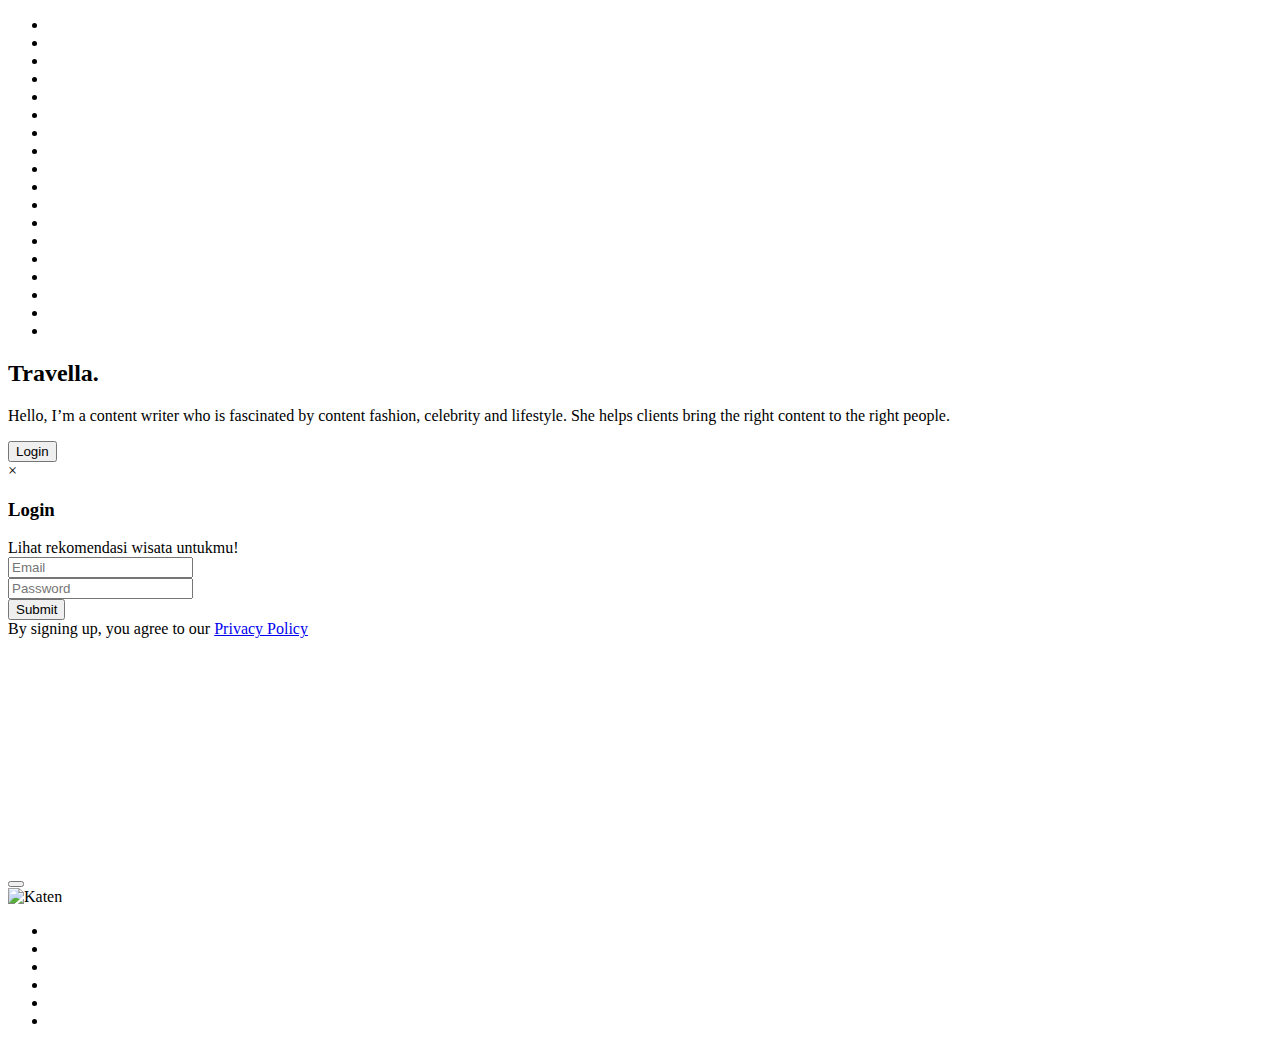
==== flask2/templates/index.html @ 53968529 "proses" ====
<!DOCTYPE html>
<html lang="en-US">
<head>
	<meta http-equiv="Content-Type" content="text/html; charset=UTF-8">
	<title>Katen - Minimal Blog & Magazine HTML Theme</title>
	<meta name="description" content="Katen - Minimal Blog & Magazine HTML Theme">
	<meta name="viewport" content="width=device-width, initial-scale=1, maximum-scale=1">
	<link rel="shortcut icon" type="image/x-icon" href="../static/images/icon.png">

	<!-- STYLES -->
	<link rel="stylesheet" href="../static/css/bootstrap.min.css" type="text/css" media="all">
	<link rel="stylesheet" href="../static/css/all.min.css" type="text/css" media="all">
	<link rel="stylesheet" href="../static/css/slick.css" type="text/css" media="all">
	<link rel="stylesheet" href="../static/css/simple-line-icons.css" type="text/css" media="all">
	<link rel="stylesheet" href="../static/css/style.css" type="text/css" media="all">

	<!--[if lt IE 9]>
      <script src="https://oss.maxcdn.com/html5shiv/3.7.2/html5shiv.min.js"></script>
      <script src="https://oss.maxcdn.com/respond/1.4.2/respond.min.js"></script>
    <![endif]-->

</head>

<body>

<!-- preloader -->
<div id="preloader">
	<div class="book">
		<div class="inner">
			<div class="left"></div>
			<div class="middle"></div>
			<div class="right"></div>
		</div>
		<ul>
			<li></li>
			<li></li>
			<li></li>
			<li></li>
			<li></li>
			<li></li>
			<li></li>
			<li></li>
			<li></li>
			<li></li>
			<li></li>
			<li></li>
			<li></li>
			<li></li>
			<li></li>
			<li></li>
			<li></li>
			<li></li>
		</ul>
	</div>
</div>

<!-- site wrapper -->

<!-- Section Hero -->
<section class="hero data-bg-image d-flex align-items-center" data-bg-image="images/bg.jpg">
    <div class="container-xl">
        <!-- Call to Action -->
        <div class="cta text-center">
            <h2 class="mt-0 mb-4">Travella.</h2>
            <p class="mt-0 mb-4">Hello, I’m a content writer who is fascinated by content fashion, celebrity and lifestyle. She helps clients bring the right content to the right people.</p>
            <button onclick="showLoginForm()" class="btn btn-light mt-2">Login</button>
        </div>
    </div>

    <!-- Form Login dalam Bentuk Pop-up (Sembunyikan dengan CSS) -->
	<div id="loginPopup" class="popup">
		<div class="popup-content">
			<span class="close" onclick="hideLoginForm()">&times;</span>
			<h3 class="widget-title">Login</h3>
			<span class="newsletter-headline text-center mb-3">Lihat rekomendasi wisata untukmu!</span>
			<!-- Form dengan action ke submit.html -->
			<form action="/" method="post">
				<div class="mb-2">
					<input class="form-control w-100 text-center" placeholder="Email" type="email" required>
				</div>
				<div class="mb-2">
					<input class="form-control w-100 text-center" placeholder="Password" type="password" required>
				</div>
				<button class="btn btn-default btn-full" type="submit">Submit</button>
			</form>
			<span class="newsletter-privacy text-center mt-3">By signing up, you agree to our <a href="#">Privacy Policy</a></span>
		</div>
	</div>


    <!-- Animated Mouse Wheel -->
    <span class="mouse">
        <span class="wheel"></span>
    </span>

    <!-- Wave SVG -->
    <svg xmlns="http://www.w3.org/2000/svg" viewBox="0 0 1440 260">
        <path fill="#FFF" fill-opacity="1" d="M0,256L60,245.3C120,235,240,213,360,218.7C480,224,600,256,720,245.3C840,235,960,181,1080,176C1200,171,1320,213,1380,234.7L1440,256L1440,320L1380,320C1320,320,1200,320,1080,320C960,320,840,320,720,320C600,320,480,320,360,320C240,320,120,320,60,320L0,320Z"></path>
    </svg>
</section>

</div><!-- end site wrapper -->



<!-- canvas menu -->
<div class="canvas-menu d-flex align-items-end flex-column">
	<!-- close button -->
	<button type="button" class="btn-close" aria-label="Close"></button>

	<!-- logo -->
	<div class="logo">
		<img src="../static/images/logo.svg" alt="Katen" />
	</div>

	

	<!-- social icons -->
	<ul class="social-icons list-unstyled list-inline mb-0 mt-auto w-100">
		<li class="list-inline-item"><a href="#"><i class="fab fa-facebook-f"></i></a></li>
		<li class="list-inline-item"><a href="#"><i class="fab fa-twitter"></i></a></li>
		<li class="list-inline-item"><a href="#"><i class="fab fa-instagram"></i></a></li>
		<li class="list-inline-item"><a href="#"><i class="fab fa-pinterest"></i></a></li>
		<li class="list-inline-item"><a href="#"><i class="fab fa-medium"></i></a></li>
		<li class="list-inline-item"><a href="#"><i class="fab fa-youtube"></i></a></li>
	</ul>
</div>

<!-- JAVA SCRIPTS -->
<script src="../static/js/jquery.min.js"></script>
<script src="../static/js/popper.min.js"></script>
<script src="../static/js/bootstrap.min.js"></script>
<script src="../static/js/slick.min.js"></script>
<script src="../static/js/jquery.sticky-sidebar.min.js"></script>
<script src="../static/js/custom.js"></script>

<!-- JavaScript untuk Menampilkan/Menyembunyikan Form Login -->
<script>
    function showLoginForm() {
        document.getElementById("loginPopup").style.display = "flex";
    }

    function hideLoginForm() {
        document.getElementById("loginPopup").style.display = "none";
    }
</script>

</body>
</html>
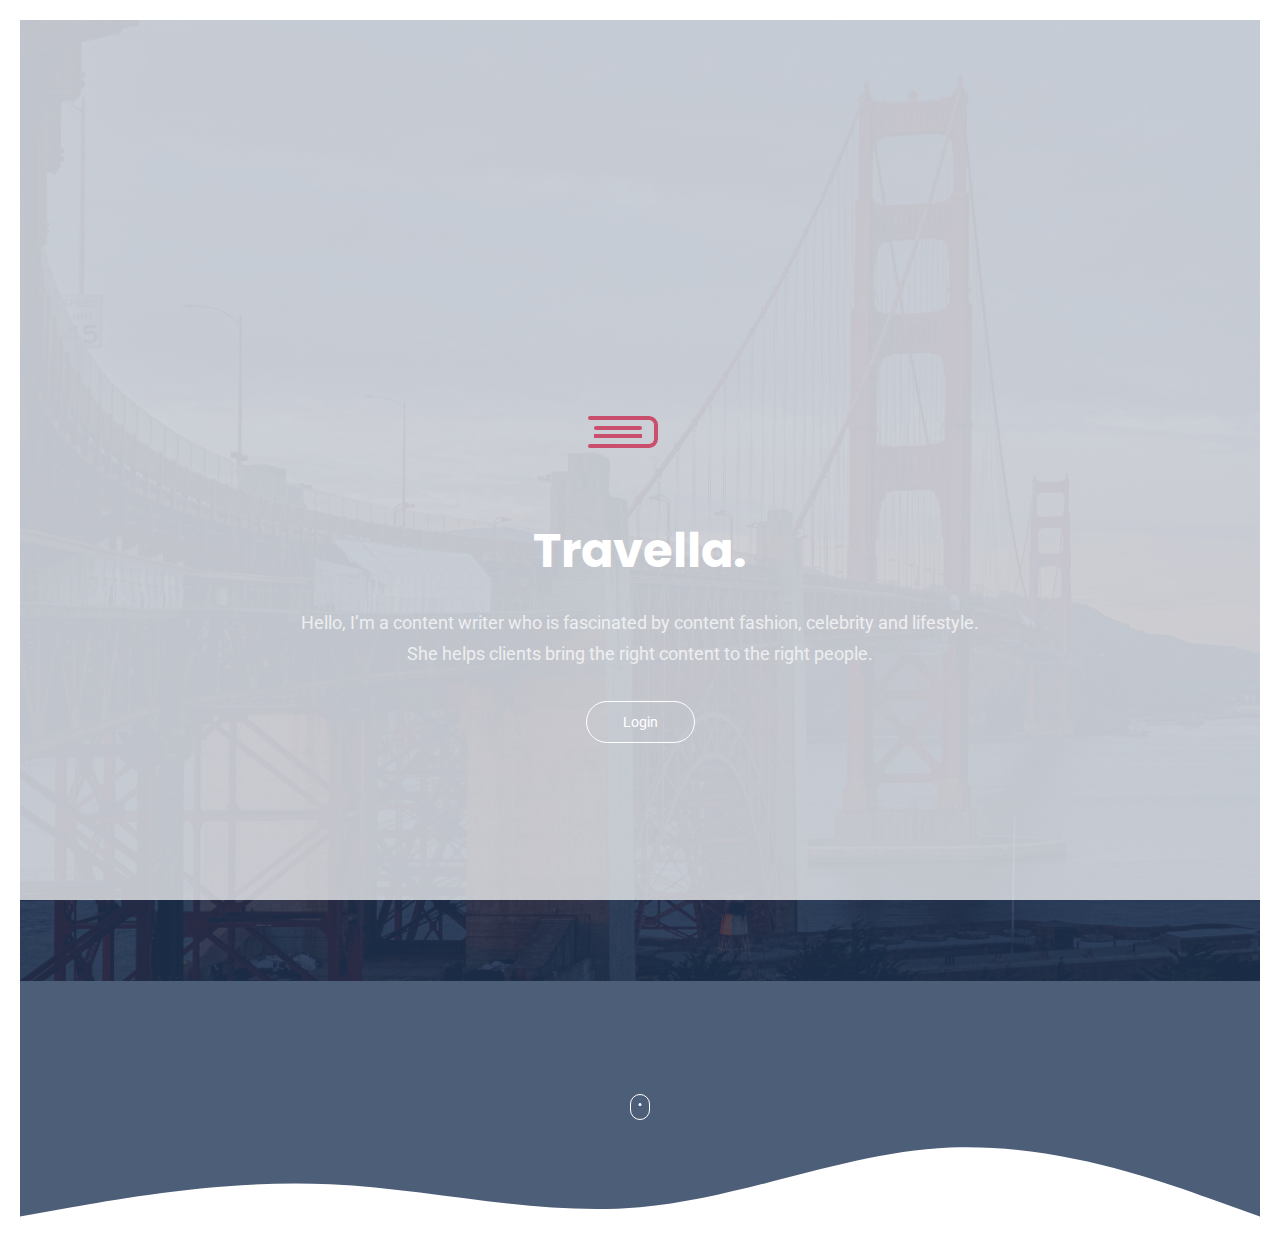
==== commit bf1cab6e: "update flask" ====
--- a/flask2/templates/index.html
+++ b/flask2/templates/index.html
@@ -1,20 +1,20 @@
 <!DOCTYPE html>
 <html lang="en-US">
 <head>
-	<meta http-equiv="Content-Type" content="text/html; charset=UTF-8">
-	<title>Katen - Minimal Blog & Magazine HTML Theme</title>
-	<meta name="description" content="Katen - Minimal Blog & Magazine HTML Theme">
-	<meta name="viewport" content="width=device-width, initial-scale=1, maximum-scale=1">
-	<link rel="shortcut icon" type="image/x-icon" href="../static/images/icon.png">
+    <meta http-equiv="Content-Type" content="text/html; charset=UTF-8">
+    <title>Katen - Minimal Blog & Magazine HTML Theme</title>
+    <meta name="description" content="Katen - Minimal Blog & Magazine HTML Theme">
+    <meta name="viewport" content="width=device-width, initial-scale=1, maximum-scale=1">
+    <link rel="shortcut icon" type="image/x-icon" href="../static/images/icon.png">
 
-	<!-- STYLES -->
-	<link rel="stylesheet" href="../static/css/bootstrap.min.css" type="text/css" media="all">
-	<link rel="stylesheet" href="../static/css/all.min.css" type="text/css" media="all">
-	<link rel="stylesheet" href="../static/css/slick.css" type="text/css" media="all">
-	<link rel="stylesheet" href="../static/css/simple-line-icons.css" type="text/css" media="all">
-	<link rel="stylesheet" href="../static/css/style.css" type="text/css" media="all">
+    <!-- STYLES -->
+    <link rel="stylesheet" href="../static/css/bootstrap.min.css" type="text/css" media="all">
+    <link rel="stylesheet" href="../static/css/all.min.css" type="text/css" media="all">
+    <link rel="stylesheet" href="../static/css/slick.css" type="text/css" media="all">
+    <link rel="stylesheet" href="../static/css/simple-line-icons.css" type="text/css" media="all">
+    <link rel="stylesheet" href="../static/css/style.css" type="text/css" media="all">
 
-	<!--[if lt IE 9]>
+    <!--[if lt IE 9]>
       <script src="https://oss.maxcdn.com/html5shiv/3.7.2/html5shiv.min.js"></script>
       <script src="https://oss.maxcdn.com/respond/1.4.2/respond.min.js"></script>
     <![endif]-->
@@ -25,39 +25,39 @@
 
 <!-- preloader -->
 <div id="preloader">
-	<div class="book">
-		<div class="inner">
-			<div class="left"></div>
-			<div class="middle"></div>
-			<div class="right"></div>
-		</div>
-		<ul>
-			<li></li>
-			<li></li>
-			<li></li>
-			<li></li>
-			<li></li>
-			<li></li>
-			<li></li>
-			<li></li>
-			<li></li>
-			<li></li>
-			<li></li>
-			<li></li>
-			<li></li>
-			<li></li>
-			<li></li>
-			<li></li>
-			<li></li>
-			<li></li>
-		</ul>
-	</div>
+    <div class="book">
+        <div class="inner">
+            <div class="left"></div>
+            <div class="middle"></div>
+            <div class="right"></div>
+        </div>
+        <ul>
+            <li></li>
+            <li></li>
+            <li></li>
+            <li></li>
+            <li></li>
+            <li></li>
+            <li></li>
+            <li></li>
+            <li></li>
+            <li></li>
+            <li></li>
+            <li></li>
+            <li></li>
+            <li></li>
+            <li></li>
+            <li></li>
+            <li></li>
+            <li></li>
+        </ul>
+    </div>
 </div>
 
 <!-- site wrapper -->
 
 <!-- Section Hero -->
-<section class="hero data-bg-image d-flex align-items-center" data-bg-image="images/bg.jpg">
+<section class="hero data-bg-image d-flex align-items-center" data-bg-image="../static/images/bg.jpg">
     <div class="container-xl">
         <!-- Call to Action -->
         <div class="cta text-center">
@@ -68,25 +68,24 @@
     </div>
 
     <!-- Form Login dalam Bentuk Pop-up (Sembunyikan dengan CSS) -->
-	<div id="loginPopup" class="popup">
-		<div class="popup-content">
-			<span class="close" onclick="hideLoginForm()">&times;</span>
-			<h3 class="widget-title">Login</h3>
-			<span class="newsletter-headline text-center mb-3">Lihat rekomendasi wisata untukmu!</span>
-			<!-- Form dengan action ke submit.html -->
-			<form action="/" method="post">
-				<div class="mb-2">
-					<input class="form-control w-100 text-center" placeholder="Email" type="email" required>
-				</div>
-				<div class="mb-2">
-					<input class="form-control w-100 text-center" placeholder="Password" type="password" required>
-				</div>
-				<button class="btn btn-default btn-full" type="submit">Submit</button>
-			</form>
-			<span class="newsletter-privacy text-center mt-3">By signing up, you agree to our <a href="#">Privacy Policy</a></span>
-		</div>
-	</div>
-
+    <div id="loginPopup" class="popup" style="display: none;">
+        <div class="popup-content">
+            <span class="close" onclick="hideLoginForm()">&times;</span>
+            <h3 class="widget-title">Login</h3>
+            <span class="newsletter-headline text-center mb-3">Lihat rekomendasi wisata untukmu!</span>
+            <!-- Form dengan action ke submit.html -->
+            <form action="/" method="post">
+                <div class="mb-2">
+                    <input class="form-control w-100 text-center" name="email" placeholder="Email" type="email" required>
+                </div>
+                <div class="mb-2">
+                    <input class="form-control w-100 text-center" name="password" placeholder="Password" type="password" required>
+                </div>
+                <button class="btn btn-default btn-full" type="submit">Submit</button>
+            </form>
+            <span class="newsletter-privacy text-center mt-3">By signing up, you agree to our <a href="#">Privacy Policy</a></span>
+        </div>
+    </div>
 
     <!-- Animated Mouse Wheel -->
     <span class="mouse">
@@ -101,29 +100,25 @@
 
 </div><!-- end site wrapper -->
 
-
-
 <!-- canvas menu -->
 <div class="canvas-menu d-flex align-items-end flex-column">
-	<!-- close button -->
-	<button type="button" class="btn-close" aria-label="Close"></button>
+    <!-- close button -->
+    <button type="button" class="btn-close" aria-label="Close"></button>
 
-	<!-- logo -->
-	<div class="logo">
-		<img src="../static/images/logo.svg" alt="Katen" />
-	</div>
+    <!-- logo -->
+    <div class="logo">
+        <img src="../static/images/logo.svg" alt="Katen" />
+    </div>
 
-	
-
-	<!-- social icons -->
-	<ul class="social-icons list-unstyled list-inline mb-0 mt-auto w-100">
-		<li class="list-inline-item"><a href="#"><i class="fab fa-facebook-f"></i></a></li>
-		<li class="list-inline-item"><a href="#"><i class="fab fa-twitter"></i></a></li>
-		<li class="list-inline-item"><a href="#"><i class="fab fa-instagram"></i></a></li>
-		<li class="list-inline-item"><a href="#"><i class="fab fa-pinterest"></i></a></li>
-		<li class="list-inline-item"><a href="#"><i class="fab fa-medium"></i></a></li>
-		<li class="list-inline-item"><a href="#"><i class="fab fa-youtube"></i></a></li>
-	</ul>
+    <!-- social icons -->
+    <ul class="social-icons list-unstyled list-inline mb-0 mt-auto w-100">
+        <li class="list-inline-item"><a href="#"><i class="fab fa-facebook-f"></i></a></li>
+        <li class="list-inline-item"><a href="#"><i class="fab fa-twitter"></i></a></li>
+        <li class="list-inline-item"><a href="#"><i class="fab fa-instagram"></i></a></li>
+        <li class="list-inline-item"><a href="#"><i class="fab fa-pinterest"></i></a></li>
+        <li class="list-inline-item"><a href="#"><i class="fab fa-medium"></i></a></li>
+        <li class="list-inline-item"><a href="#"><i class="fab fa-youtube"></i></a></li>
+    </ul>
 </div>
 
 <!-- JAVA SCRIPTS -->
--- a/flask2/static/css/all.min.css
+++ b/flask2/static/css/all.min.css
@@ -0,0 +1,5 @@
+/*!
+ * Font Awesome Free 5.5.0 by @fontawesome - https://fontawesome.com
+ * License - https://fontawesome.com/license/free (Icons: CC BY 4.0, Fonts: SIL OFL 1.1, Code: MIT License)
+ */
+.fa,.fab,.fal,.far,.fas{-moz-osx-font-smoothing:grayscale;-webkit-font-smoothing:antialiased;display:inline-block;font-style:normal;font-variant:normal;text-rendering:auto;line-height:1}.fa-lg{font-size:1.33333em;line-height:.75em;vertical-align:-.0667em}.fa-xs{font-size:.75em}.fa-sm{font-size:.875em}.fa-1x{font-size:1em}.fa-2x{font-size:2em}.fa-3x{font-size:3em}.fa-4x{font-size:4em}.fa-5x{font-size:5em}.fa-6x{font-size:6em}.fa-7x{font-size:7em}.fa-8x{font-size:8em}.fa-9x{font-size:9em}.fa-10x{font-size:10em}.fa-fw{text-align:center;width:1.25em}.fa-ul{list-style-type:none;margin-left:2.5em;padding-left:0}.fa-ul>li{position:relative}.fa-li{left:-2em;position:absolute;text-align:center;width:2em;line-height:inherit}.fa-border{border:.08em solid #eee;border-radius:.1em;padding:.2em .25em .15em}.fa-pull-left{float:left}.fa-pull-right{float:right}.fa.fa-pull-left,.fab.fa-pull-left,.fal.fa-pull-left,.far.fa-pull-left,.fas.fa-pull-left{margin-right:.3em}.fa.fa-pull-right,.fab.fa-pull-right,.fal.fa-pull-right,.far.fa-pull-right,.fas.fa-pull-right{margin-left:.3em}.fa-spin{animation:fa-spin 2s infinite linear}.fa-pulse{animation:fa-spin 1s infinite steps(8)}@keyframes fa-spin{0%{transform:rotate(0deg)}to{transform:rotate(1turn)}}.fa-rotate-90{-ms-filter:"progid:DXImageTransform.Microsoft.BasicImage(rotation=1)";transform:rotate(90deg)}.fa-rotate-180{-ms-filter:"progid:DXImageTransform.Microsoft.BasicImage(rotation=2)";transform:rotate(180deg)}.fa-rotate-270{-ms-filter:"progid:DXImageTransform.Microsoft.BasicImage(rotation=3)";transform:rotate(270deg)}.fa-flip-horizontal{-ms-filter:"progid:DXImageTransform.Microsoft.BasicImage(rotation=0, mirror=1)";transform:scaleX(-1)}.fa-flip-vertical{transform:scaleY(-1)}.fa-flip-horizontal.fa-flip-vertical,.fa-flip-vertical{-ms-filter:"progid:DXImageTransform.Microsoft.BasicImage(rotation=2, mirror=1)"}.fa-flip-horizontal.fa-flip-vertical{transform:scale(-1)}:root .fa-flip-horizontal,:root .fa-flip-vertical,:root .fa-rotate-90,:root .fa-rotate-180,:root .fa-rotate-270{-webkit-filter:none;filter:none}.fa-stack{display:inline-block;height:2em;line-height:2em;position:relative;vertical-align:middle;width:2.5em}.fa-stack-1x,.fa-stack-2x{left:0;position:absolute;text-align:center;width:100%}.fa-stack-1x{line-height:inherit}.fa-stack-2x{font-size:2em}.fa-inverse{color:#fff}.fa-500px:before{content:"\f26e"}.fa-accessible-icon:before{content:"\f368"}.fa-accusoft:before{content:"\f369"}.fa-acquisitions-incorporated:before{content:"\f6af"}.fa-ad:before{content:"\f641"}.fa-address-book:before{content:"\f2b9"}.fa-address-card:before{content:"\f2bb"}.fa-adjust:before{content:"\f042"}.fa-adn:before{content:"\f170"}.fa-adversal:before{content:"\f36a"}.fa-affiliatetheme:before{content:"\f36b"}.fa-air-freshener:before{content:"\f5d0"}.fa-algolia:before{content:"\f36c"}.fa-align-center:before{content:"\f037"}.fa-align-justify:before{content:"\f039"}.fa-align-left:before{content:"\f036"}.fa-align-right:before{content:"\f038"}.fa-alipay:before{content:"\f642"}.fa-allergies:before{content:"\f461"}.fa-amazon:before{content:"\f270"}.fa-amazon-pay:before{content:"\f42c"}.fa-ambulance:before{content:"\f0f9"}.fa-american-sign-language-interpreting:before{content:"\f2a3"}.fa-amilia:before{content:"\f36d"}.fa-anchor:before{content:"\f13d"}.fa-android:before{content:"\f17b"}.fa-angellist:before{content:"\f209"}.fa-angle-double-down:before{content:"\f103"}.fa-angle-double-left:before{content:"\f100"}.fa-angle-double-right:before{content:"\f101"}.fa-angle-double-up:before{content:"\f102"}.fa-angle-down:before{content:"\f107"}.fa-angle-left:before{content:"\f104"}.fa-angle-right:before{content:"\f105"}.fa-angle-up:before{content:"\f106"}.fa-angry:before{content:"\f556"}.fa-angrycreative:before{content:"\f36e"}.fa-angular:before{content:"\f420"}.fa-ankh:before{content:"\f644"}.fa-app-store:before{content:"\f36f"}.fa-app-store-ios:before{content:"\f370"}.fa-apper:before{content:"\f371"}.fa-apple:before{content:"\f179"}.fa-apple-alt:before{content:"\f5d1"}.fa-apple-pay:before{content:"\f415"}.fa-archive:before{content:"\f187"}.fa-archway:before{content:"\f557"}.fa-arrow-alt-circle-down:before{content:"\f358"}.fa-arrow-alt-circle-left:before{content:"\f359"}.fa-arrow-alt-circle-right:before{content:"\f35a"}.fa-arrow-alt-circle-up:before{content:"\f35b"}.fa-arrow-circle-down:before{content:"\f0ab"}.fa-arrow-circle-left:before{content:"\f0a8"}.fa-arrow-circle-right:before{content:"\f0a9"}.fa-arrow-circle-up:before{content:"\f0aa"}.fa-arrow-down:before{content:"\f063"}.fa-arrow-left:before{content:"\f060"}.fa-arrow-right:before{content:"\f061"}.fa-arrow-up:before{content:"\f062"}.fa-arrows-alt:before{content:"\f0b2"}.fa-arrows-alt-h:before{content:"\f337"}.fa-arrows-alt-v:before{content:"\f338"}.fa-assistive-listening-systems:before{content:"\f2a2"}.fa-asterisk:before{content:"\f069"}.fa-asymmetrik:before{content:"\f372"}.fa-at:before{content:"\f1fa"}.fa-atlas:before{content:"\f558"}.fa-atom:before{content:"\f5d2"}.fa-audible:before{content:"\f373"}.fa-audio-description:before{content:"\f29e"}.fa-autoprefixer:before{content:"\f41c"}.fa-avianex:before{content:"\f374"}.fa-aviato:before{content:"\f421"}.fa-award:before{content:"\f559"}.fa-aws:before{content:"\f375"}.fa-backspace:before{content:"\f55a"}.fa-backward:before{content:"\f04a"}.fa-balance-scale:before{content:"\f24e"}.fa-ban:before{content:"\f05e"}.fa-band-aid:before{content:"\f462"}.fa-bandcamp:before{content:"\f2d5"}.fa-barcode:before{content:"\f02a"}.fa-bars:before{content:"\f0c9"}.fa-baseball-ball:before{content:"\f433"}.fa-basketball-ball:before{content:"\f434"}.fa-bath:before{content:"\f2cd"}.fa-battery-empty:before{content:"\f244"}.fa-battery-full:before{content:"\f240"}.fa-battery-half:before{content:"\f242"}.fa-battery-quarter:before{content:"\f243"}.fa-battery-three-quarters:before{content:"\f241"}.fa-bed:before{content:"\f236"}.fa-beer:before{content:"\f0fc"}.fa-behance:before{content:"\f1b4"}.fa-behance-square:before{content:"\f1b5"}.fa-bell:before{content:"\f0f3"}.fa-bell-slash:before{content:"\f1f6"}.fa-bezier-curve:before{content:"\f55b"}.fa-bible:before{content:"\f647"}.fa-bicycle:before{content:"\f206"}.fa-bimobject:before{content:"\f378"}.fa-binoculars:before{content:"\f1e5"}.fa-birthday-cake:before{content:"\f1fd"}.fa-bitbucket:before{content:"\f171"}.fa-bitcoin:before{content:"\f379"}.fa-bity:before{content:"\f37a"}.fa-black-tie:before{content:"\f27e"}.fa-blackberry:before{content:"\f37b"}.fa-blender:before{content:"\f517"}.fa-blender-phone:before{content:"\f6b6"}.fa-blind:before{content:"\f29d"}.fa-blogger:before{content:"\f37c"}.fa-blogger-b:before{content:"\f37d"}.fa-bluetooth:before{content:"\f293"}.fa-bluetooth-b:before{content:"\f294"}.fa-bold:before{content:"\f032"}.fa-bolt:before{content:"\f0e7"}.fa-bomb:before{content:"\f1e2"}.fa-bone:before{content:"\f5d7"}.fa-bong:before{content:"\f55c"}.fa-book:before{content:"\f02d"}.fa-book-dead:before{content:"\f6b7"}.fa-book-open:before{content:"\f518"}.fa-book-reader:before{content:"\f5da"}.fa-bookmark:before{content:"\f02e"}.fa-bowling-ball:before{content:"\f436"}.fa-box:before{content:"\f466"}.fa-box-open:before{content:"\f49e"}.fa-boxes:before{content:"\f468"}.fa-braille:before{content:"\f2a1"}.fa-brain:before{content:"\f5dc"}.fa-briefcase:before{content:"\f0b1"}.fa-briefcase-medical:before{content:"\f469"}.fa-broadcast-tower:before{content:"\f519"}.fa-broom:before{content:"\f51a"}.fa-brush:before{content:"\f55d"}.fa-btc:before{content:"\f15a"}.fa-bug:before{content:"\f188"}.fa-building:before{content:"\f1ad"}.fa-bullhorn:before{content:"\f0a1"}.fa-bullseye:before{content:"\f140"}.fa-burn:before{content:"\f46a"}.fa-buromobelexperte:before{content:"\f37f"}.fa-bus:before{content:"\f207"}.fa-bus-alt:before{content:"\f55e"}.fa-business-time:before{content:"\f64a"}.fa-buysellads:before{content:"\f20d"}.fa-calculator:before{content:"\f1ec"}.fa-calendar:before{content:"\f133"}.fa-calendar-alt:before{content:"\f073"}.fa-calendar-check:before{content:"\f274"}.fa-calendar-minus:before{content:"\f272"}.fa-calendar-plus:before{content:"\f271"}.fa-calendar-times:before{content:"\f273"}.fa-camera:before{content:"\f030"}.fa-camera-retro:before{content:"\f083"}.fa-campground:before{content:"\f6bb"}.fa-cannabis:before{content:"\f55f"}.fa-capsules:before{content:"\f46b"}.fa-car:before{content:"\f1b9"}.fa-car-alt:before{content:"\f5de"}.fa-car-battery:before{content:"\f5df"}.fa-car-crash:before{content:"\f5e1"}.fa-car-side:before{content:"\f5e4"}.fa-caret-down:before{content:"\f0d7"}.fa-caret-left:before{content:"\f0d9"}.fa-caret-right:before{content:"\f0da"}.fa-caret-square-down:before{content:"\f150"}.fa-caret-square-left:before{content:"\f191"}.fa-caret-square-right:before{content:"\f152"}.fa-caret-square-up:before{content:"\f151"}.fa-caret-up:before{content:"\f0d8"}.fa-cart-arrow-down:before{content:"\f218"}.fa-cart-plus:before{content:"\f217"}.fa-cat:before{content:"\f6be"}.fa-cc-amazon-pay:before{content:"\f42d"}.fa-cc-amex:before{content:"\f1f3"}.fa-cc-apple-pay:before{content:"\f416"}.fa-cc-diners-club:before{content:"\f24c"}.fa-cc-discover:before{content:"\f1f2"}.fa-cc-jcb:before{content:"\f24b"}.fa-cc-mastercard:before{content:"\f1f1"}.fa-cc-paypal:before{content:"\f1f4"}.fa-cc-stripe:before{content:"\f1f5"}.fa-cc-visa:before{content:"\f1f0"}.fa-centercode:before{content:"\f380"}.fa-certificate:before{content:"\f0a3"}.fa-chair:before{content:"\f6c0"}.fa-chalkboard:before{content:"\f51b"}.fa-chalkboard-teacher:before{content:"\f51c"}.fa-charging-station:before{content:"\f5e7"}.fa-chart-area:before{content:"\f1fe"}.fa-chart-bar:before{content:"\f080"}.fa-chart-line:before{content:"\f201"}.fa-chart-pie:before{content:"\f200"}.fa-check:before{content:"\f00c"}.fa-check-circle:before{content:"\f058"}.fa-check-double:before{content:"\f560"}.fa-check-square:before{content:"\f14a"}.fa-chess:before{content:"\f439"}.fa-chess-bishop:before{content:"\f43a"}.fa-chess-board:before{content:"\f43c"}.fa-chess-king:before{content:"\f43f"}.fa-chess-knight:before{content:"\f441"}.fa-chess-pawn:before{content:"\f443"}.fa-chess-queen:before{content:"\f445"}.fa-chess-rook:before{content:"\f447"}.fa-chevron-circle-down:before{content:"\f13a"}.fa-chevron-circle-left:before{content:"\f137"}.fa-chevron-circle-right:before{content:"\f138"}.fa-chevron-circle-up:before{content:"\f139"}.fa-chevron-down:before{content:"\f078"}.fa-chevron-left:before{content:"\f053"}.fa-chevron-right:before{content:"\f054"}.fa-chevron-up:before{content:"\f077"}.fa-child:before{content:"\f1ae"}.fa-chrome:before{content:"\f268"}.fa-church:before{content:"\f51d"}.fa-circle:before{content:"\f111"}.fa-circle-notch:before{content:"\f1ce"}.fa-city:before{content:"\f64f"}.fa-clipboard:before{content:"\f328"}.fa-clipboard-check:before{content:"\f46c"}.fa-clipboard-list:before{content:"\f46d"}.fa-clock:before{content:"\f017"}.fa-clone:before{content:"\f24d"}.fa-closed-captioning:before{content:"\f20a"}.fa-cloud:before{content:"\f0c2"}.fa-cloud-download-alt:before{content:"\f381"}.fa-cloud-meatball:before{content:"\f73b"}.fa-cloud-moon:before{content:"\f6c3"}.fa-cloud-moon-rain:before{content:"\f73c"}.fa-cloud-rain:before{content:"\f73d"}.fa-cloud-showers-heavy:before{content:"\f740"}.fa-cloud-sun:before{content:"\f6c4"}.fa-cloud-sun-rain:before{content:"\f743"}.fa-cloud-upload-alt:before{content:"\f382"}.fa-cloudscale:before{content:"\f383"}.fa-cloudsmith:before{content:"\f384"}.fa-cloudversify:before{content:"\f385"}.fa-cocktail:before{content:"\f561"}.fa-code:before{content:"\f121"}.fa-code-branch:before{content:"\f126"}.fa-codepen:before{content:"\f1cb"}.fa-codiepie:before{content:"\f284"}.fa-coffee:before{content:"\f0f4"}.fa-cog:before{content:"\f013"}.fa-cogs:before{content:"\f085"}.fa-coins:before{content:"\f51e"}.fa-columns:before{content:"\f0db"}.fa-comment:before{content:"\f075"}.fa-comment-alt:before{content:"\f27a"}.fa-comment-dollar:before{content:"\f651"}.fa-comment-dots:before{content:"\f4ad"}.fa-comment-slash:before{content:"\f4b3"}.fa-comments:before{content:"\f086"}.fa-comments-dollar:before{content:"\f653"}.fa-compact-disc:before{content:"\f51f"}.fa-compass:before{content:"\f14e"}.fa-compress:before{content:"\f066"}.fa-concierge-bell:before{content:"\f562"}.fa-connectdevelop:before{content:"\f20e"}.fa-contao:before{content:"\f26d"}.fa-cookie:before{content:"\f563"}.fa-cookie-bite:before{content:"\f564"}.fa-copy:before{content:"\f0c5"}.fa-copyright:before{content:"\f1f9"}.fa-couch:before{content:"\f4b8"}.fa-cpanel:before{content:"\f388"}.fa-creative-commons:before{content:"\f25e"}.fa-creative-commons-by:before{content:"\f4e7"}.fa-creative-commons-nc:before{content:"\f4e8"}.fa-creative-commons-nc-eu:before{content:"\f4e9"}.fa-creative-commons-nc-jp:before{content:"\f4ea"}.fa-creative-commons-nd:before{content:"\f4eb"}.fa-creative-commons-pd:before{content:"\f4ec"}.fa-creative-commons-pd-alt:before{content:"\f4ed"}.fa-creative-commons-remix:before{content:"\f4ee"}.fa-creative-commons-sa:before{content:"\f4ef"}.fa-creative-commons-sampling:before{content:"\f4f0"}.fa-creative-commons-sampling-plus:before{content:"\f4f1"}.fa-creative-commons-share:before{content:"\f4f2"}.fa-creative-commons-zero:before{content:"\f4f3"}.fa-credit-card:before{content:"\f09d"}.fa-critical-role:before{content:"\f6c9"}.fa-crop:before{content:"\f125"}.fa-crop-alt:before{content:"\f565"}.fa-cross:before{content:"\f654"}.fa-crosshairs:before{content:"\f05b"}.fa-crow:before{content:"\f520"}.fa-crown:before{content:"\f521"}.fa-css3:before{content:"\f13c"}.fa-css3-alt:before{content:"\f38b"}.fa-cube:before{content:"\f1b2"}.fa-cubes:before{content:"\f1b3"}.fa-cut:before{content:"\f0c4"}.fa-cuttlefish:before{content:"\f38c"}.fa-d-and-d:before{content:"\f38d"}.fa-d-and-d-beyond:before{content:"\f6ca"}.fa-dashcube:before{content:"\f210"}.fa-database:before{content:"\f1c0"}.fa-deaf:before{content:"\f2a4"}.fa-delicious:before{content:"\f1a5"}.fa-democrat:before{content:"\f747"}.fa-deploydog:before{content:"\f38e"}.fa-deskpro:before{content:"\f38f"}.fa-desktop:before{content:"\f108"}.fa-dev:before{content:"\f6cc"}.fa-deviantart:before{content:"\f1bd"}.fa-dharmachakra:before{content:"\f655"}.fa-diagnoses:before{content:"\f470"}.fa-dice:before{content:"\f522"}.fa-dice-d20:before{content:"\f6cf"}.fa-dice-d6:before{content:"\f6d1"}.fa-dice-five:before{content:"\f523"}.fa-dice-four:before{content:"\f524"}.fa-dice-one:before{content:"\f525"}.fa-dice-six:before{content:"\f526"}.fa-dice-three:before{content:"\f527"}.fa-dice-two:before{content:"\f528"}.fa-digg:before{content:"\f1a6"}.fa-digital-ocean:before{content:"\f391"}.fa-digital-tachograph:before{content:"\f566"}.fa-directions:before{content:"\f5eb"}.fa-discord:before{content:"\f392"}.fa-discourse:before{content:"\f393"}.fa-divide:before{content:"\f529"}.fa-dizzy:before{content:"\f567"}.fa-dna:before{content:"\f471"}.fa-dochub:before{content:"\f394"}.fa-docker:before{content:"\f395"}.fa-dog:before{content:"\f6d3"}.fa-dollar-sign:before{content:"\f155"}.fa-dolly:before{content:"\f472"}.fa-dolly-flatbed:before{content:"\f474"}.fa-donate:before{content:"\f4b9"}.fa-door-closed:before{content:"\f52a"}.fa-door-open:before{content:"\f52b"}.fa-dot-circle:before{content:"\f192"}.fa-dove:before{content:"\f4ba"}.fa-download:before{content:"\f019"}.fa-draft2digital:before{content:"\f396"}.fa-drafting-compass:before{content:"\f568"}.fa-dragon:before{content:"\f6d5"}.fa-draw-polygon:before{content:"\f5ee"}.fa-dribbble:before{content:"\f17d"}.fa-dribbble-square:before{content:"\f397"}.fa-dropbox:before{content:"\f16b"}.fa-drum:before{content:"\f569"}.fa-drum-steelpan:before{content:"\f56a"}.fa-drumstick-bite:before{content:"\f6d7"}.fa-drupal:before{content:"\f1a9"}.fa-dumbbell:before{content:"\f44b"}.fa-dungeon:before{content:"\f6d9"}.fa-dyalog:before{content:"\f399"}.fa-earlybirds:before{content:"\f39a"}.fa-ebay:before{content:"\f4f4"}.fa-edge:before{content:"\f282"}.fa-edit:before{content:"\f044"}.fa-eject:before{content:"\f052"}.fa-elementor:before{content:"\f430"}.fa-ellipsis-h:before{content:"\f141"}.fa-ellipsis-v:before{content:"\f142"}.fa-ello:before{content:"\f5f1"}.fa-ember:before{content:"\f423"}.fa-empire:before{content:"\f1d1"}.fa-envelope:before{content:"\f0e0"}.fa-envelope-open:before{content:"\f2b6"}.fa-envelope-open-text:before{content:"\f658"}.fa-envelope-square:before{content:"\f199"}.fa-envira:before{content:"\f299"}.fa-equals:before{content:"\f52c"}.fa-eraser:before{content:"\f12d"}.fa-erlang:before{content:"\f39d"}.fa-ethereum:before{content:"\f42e"}.fa-etsy:before{content:"\f2d7"}.fa-euro-sign:before{content:"\f153"}.fa-exchange-alt:before{content:"\f362"}.fa-exclamation:before{content:"\f12a"}.fa-exclamation-circle:before{content:"\f06a"}.fa-exclamation-triangle:before{content:"\f071"}.fa-expand:before{content:"\f065"}.fa-expand-arrows-alt:before{content:"\f31e"}.fa-expeditedssl:before{content:"\f23e"}.fa-external-link-alt:before{content:"\f35d"}.fa-external-link-square-alt:before{content:"\f360"}.fa-eye:before{content:"\f06e"}.fa-eye-dropper:before{content:"\f1fb"}.fa-eye-slash:before{content:"\f070"}.fa-facebook:before{content:"\f09a"}.fa-facebook-f:before{content:"\f39e"}.fa-facebook-messenger:before{content:"\f39f"}.fa-facebook-square:before{content:"\f082"}.fa-fantasy-flight-games:before{content:"\f6dc"}.fa-fast-backward:before{content:"\f049"}.fa-fast-forward:before{content:"\f050"}.fa-fax:before{content:"\f1ac"}.fa-feather:before{content:"\f52d"}.fa-feather-alt:before{content:"\f56b"}.fa-female:before{content:"\f182"}.fa-fighter-jet:before{content:"\f0fb"}.fa-file:before{content:"\f15b"}.fa-file-alt:before{content:"\f15c"}.fa-file-archive:before{content:"\f1c6"}.fa-file-audio:before{content:"\f1c7"}.fa-file-code:before{content:"\f1c9"}.fa-file-contract:before{content:"\f56c"}.fa-file-csv:before{content:"\f6dd"}.fa-file-download:before{content:"\f56d"}.fa-file-excel:before{content:"\f1c3"}.fa-file-export:before{content:"\f56e"}.fa-file-image:before{content:"\f1c5"}.fa-file-import:before{content:"\f56f"}.fa-file-invoice:before{content:"\f570"}.fa-file-invoice-dollar:before{content:"\f571"}.fa-file-medical:before{content:"\f477"}.fa-file-medical-alt:before{content:"\f478"}.fa-file-pdf:before{content:"\f1c1"}.fa-file-powerpoint:before{content:"\f1c4"}.fa-file-prescription:before{content:"\f572"}.fa-file-signature:before{content:"\f573"}.fa-file-upload:before{content:"\f574"}.fa-file-video:before{content:"\f1c8"}.fa-file-word:before{content:"\f1c2"}.fa-fill:before{content:"\f575"}.fa-fill-drip:before{content:"\f576"}.fa-film:before{content:"\f008"}.fa-filter:before{content:"\f0b0"}.fa-fingerprint:before{content:"\f577"}.fa-fire:before{content:"\f06d"}.fa-fire-extinguisher:before{content:"\f134"}.fa-firefox:before{content:"\f269"}.fa-first-aid:before{content:"\f479"}.fa-first-order:before{content:"\f2b0"}.fa-first-order-alt:before{content:"\f50a"}.fa-firstdraft:before{content:"\f3a1"}.fa-fish:before{content:"\f578"}.fa-fist-raised:before{content:"\f6de"}.fa-flag:before{content:"\f024"}.fa-flag-checkered:before{content:"\f11e"}.fa-flag-usa:before{content:"\f74d"}.fa-flask:before{content:"\f0c3"}.fa-flickr:before{content:"\f16e"}.fa-flipboard:before{content:"\f44d"}.fa-flushed:before{content:"\f579"}.fa-fly:before{content:"\f417"}.fa-folder:before{content:"\f07b"}.fa-folder-minus:before{content:"\f65d"}.fa-folder-open:before{content:"\f07c"}.fa-folder-plus:before{content:"\f65e"}.fa-font:before{content:"\f031"}.fa-font-awesome:before{content:"\f2b4"}.fa-font-awesome-alt:before{content:"\f35c"}.fa-font-awesome-flag:before{content:"\f425"}.fa-font-awesome-logo-full:before{content:"\f4e6"}.fa-fonticons:before{content:"\f280"}.fa-fonticons-fi:before{content:"\f3a2"}.fa-football-ball:before{content:"\f44e"}.fa-fort-awesome:before{content:"\f286"}.fa-fort-awesome-alt:before{content:"\f3a3"}.fa-forumbee:before{content:"\f211"}.fa-forward:before{content:"\f04e"}.fa-foursquare:before{content:"\f180"}.fa-free-code-camp:before{content:"\f2c5"}.fa-freebsd:before{content:"\f3a4"}.fa-frog:before{content:"\f52e"}.fa-frown:before{content:"\f119"}.fa-frown-open:before{content:"\f57a"}.fa-fulcrum:before{content:"\f50b"}.fa-funnel-dollar:before{content:"\f662"}.fa-futbol:before{content:"\f1e3"}.fa-galactic-republic:before{content:"\f50c"}.fa-galactic-senate:before{content:"\f50d"}.fa-gamepad:before{content:"\f11b"}.fa-gas-pump:before{content:"\f52f"}.fa-gavel:before{content:"\f0e3"}.fa-gem:before{content:"\f3a5"}.fa-genderless:before{content:"\f22d"}.fa-get-pocket:before{content:"\f265"}.fa-gg:before{content:"\f260"}.fa-gg-circle:before{content:"\f261"}.fa-ghost:before{content:"\f6e2"}.fa-gift:before{content:"\f06b"}.fa-git:before{content:"\f1d3"}.fa-git-square:before{content:"\f1d2"}.fa-github:before{content:"\f09b"}.fa-github-alt:before{content:"\f113"}.fa-github-square:before{content:"\f092"}.fa-gitkraken:before{content:"\f3a6"}.fa-gitlab:before{content:"\f296"}.fa-gitter:before{content:"\f426"}.fa-glass-martini:before{content:"\f000"}.fa-glass-martini-alt:before{content:"\f57b"}.fa-glasses:before{content:"\f530"}.fa-glide:before{content:"\f2a5"}.fa-glide-g:before{content:"\f2a6"}.fa-globe:before{content:"\f0ac"}.fa-globe-africa:before{content:"\f57c"}.fa-globe-americas:before{content:"\f57d"}.fa-globe-asia:before{content:"\f57e"}.fa-gofore:before{content:"\f3a7"}.fa-golf-ball:before{content:"\f450"}.fa-goodreads:before{content:"\f3a8"}.fa-goodreads-g:before{content:"\f3a9"}.fa-google:before{content:"\f1a0"}.fa-google-drive:before{content:"\f3aa"}.fa-google-play:before{content:"\f3ab"}.fa-google-plus:before{content:"\f2b3"}.fa-google-plus-g:before{content:"\f0d5"}.fa-google-plus-square:before{content:"\f0d4"}.fa-google-wallet:before{content:"\f1ee"}.fa-gopuram:before{content:"\f664"}.fa-graduation-cap:before{content:"\f19d"}.fa-gratipay:before{content:"\f184"}.fa-grav:before{content:"\f2d6"}.fa-greater-than:before{content:"\f531"}.fa-greater-than-equal:before{content:"\f532"}.fa-grimace:before{content:"\f57f"}.fa-grin:before{content:"\f580"}.fa-grin-alt:before{content:"\f581"}.fa-grin-beam:before{content:"\f582"}.fa-grin-beam-sweat:before{content:"\f583"}.fa-grin-hearts:before{content:"\f584"}.fa-grin-squint:before{content:"\f585"}.fa-grin-squint-tears:before{content:"\f586"}.fa-grin-stars:before{content:"\f587"}.fa-grin-tears:before{content:"\f588"}.fa-grin-tongue:before{content:"\f589"}.fa-grin-tongue-squint:before{content:"\f58a"}.fa-grin-tongue-wink:before{content:"\f58b"}.fa-grin-wink:before{content:"\f58c"}.fa-grip-horizontal:before{content:"\f58d"}.fa-grip-vertical:before{content:"\f58e"}.fa-gripfire:before{content:"\f3ac"}.fa-grunt:before{content:"\f3ad"}.fa-gulp:before{content:"\f3ae"}.fa-h-square:before{content:"\f0fd"}.fa-hacker-news:before{content:"\f1d4"}.fa-hacker-news-square:before{content:"\f3af"}.fa-hackerrank:before{content:"\f5f7"}.fa-hammer:before{content:"\f6e3"}.fa-hamsa:before{content:"\f665"}.fa-hand-holding:before{content:"\f4bd"}.fa-hand-holding-heart:before{content:"\f4be"}.fa-hand-holding-usd:before{content:"\f4c0"}.fa-hand-lizard:before{content:"\f258"}.fa-hand-paper:before{content:"\f256"}.fa-hand-peace:before{content:"\f25b"}.fa-hand-point-down:before{content:"\f0a7"}.fa-hand-point-left:before{content:"\f0a5"}.fa-hand-point-right:before{content:"\f0a4"}.fa-hand-point-up:before{content:"\f0a6"}.fa-hand-pointer:before{content:"\f25a"}.fa-hand-rock:before{content:"\f255"}.fa-hand-scissors:before{content:"\f257"}.fa-hand-spock:before{content:"\f259"}.fa-hands:before{content:"\f4c2"}.fa-hands-helping:before{content:"\f4c4"}.fa-handshake:before{content:"\f2b5"}.fa-hanukiah:before{content:"\f6e6"}.fa-hashtag:before{content:"\f292"}.fa-hat-wizard:before{content:"\f6e8"}.fa-haykal:before{content:"\f666"}.fa-hdd:before{content:"\f0a0"}.fa-heading:before{content:"\f1dc"}.fa-headphones:before{content:"\f025"}.fa-headphones-alt:before{content:"\f58f"}.fa-headset:before{content:"\f590"}.fa-heart:before{content:"\f004"}.fa-heartbeat:before{content:"\f21e"}.fa-helicopter:before{content:"\f533"}.fa-highlighter:before{content:"\f591"}.fa-hiking:before{content:"\f6ec"}.fa-hippo:before{content:"\f6ed"}.fa-hips:before{content:"\f452"}.fa-hire-a-helper:before{content:"\f3b0"}.fa-history:before{content:"\f1da"}.fa-hockey-puck:before{content:"\f453"}.fa-home:before{content:"\f015"}.fa-hooli:before{content:"\f427"}.fa-hornbill:before{content:"\f592"}.fa-horse:before{content:"\f6f0"}.fa-hospital:before{content:"\f0f8"}.fa-hospital-alt:before{content:"\f47d"}.fa-hospital-symbol:before{content:"\f47e"}.fa-hot-tub:before{content:"\f593"}.fa-hotel:before{content:"\f594"}.fa-hotjar:before{content:"\f3b1"}.fa-hourglass:before{content:"\f254"}.fa-hourglass-end:before{content:"\f253"}.fa-hourglass-half:before{content:"\f252"}.fa-hourglass-start:before{content:"\f251"}.fa-house-damage:before{content:"\f6f1"}.fa-houzz:before{content:"\f27c"}.fa-hryvnia:before{content:"\f6f2"}.fa-html5:before{content:"\f13b"}.fa-hubspot:before{content:"\f3b2"}.fa-i-cursor:before{content:"\f246"}.fa-id-badge:before{content:"\f2c1"}.fa-id-card:before{content:"\f2c2"}.fa-id-card-alt:before{content:"\f47f"}.fa-image:before{content:"\f03e"}.fa-images:before{content:"\f302"}.fa-imdb:before{content:"\f2d8"}.fa-inbox:before{content:"\f01c"}.fa-indent:before{content:"\f03c"}.fa-industry:before{content:"\f275"}.fa-infinity:before{content:"\f534"}.fa-info:before{content:"\f129"}.fa-info-circle:before{content:"\f05a"}.fa-instagram:before{content:"\f16d"}.fa-internet-explorer:before{content:"\f26b"}.fa-ioxhost:before{content:"\f208"}.fa-italic:before{content:"\f033"}.fa-itunes:before{content:"\f3b4"}.fa-itunes-note:before{content:"\f3b5"}.fa-java:before{content:"\f4e4"}.fa-jedi:before{content:"\f669"}.fa-jedi-order:before{content:"\f50e"}.fa-jenkins:before{content:"\f3b6"}.fa-joget:before{content:"\f3b7"}.fa-joint:before{content:"\f595"}.fa-joomla:before{content:"\f1aa"}.fa-journal-whills:before{content:"\f66a"}.fa-js:before{content:"\f3b8"}.fa-js-square:before{content:"\f3b9"}.fa-jsfiddle:before{content:"\f1cc"}.fa-kaaba:before{content:"\f66b"}.fa-kaggle:before{content:"\f5fa"}.fa-key:before{content:"\f084"}.fa-keybase:before{content:"\f4f5"}.fa-keyboard:before{content:"\f11c"}.fa-keycdn:before{content:"\f3ba"}.fa-khanda:before{content:"\f66d"}.fa-kickstarter:before{content:"\f3bb"}.fa-kickstarter-k:before{content:"\f3bc"}.fa-kiss:before{content:"\f596"}.fa-kiss-beam:before{content:"\f597"}.fa-kiss-wink-heart:before{content:"\f598"}.fa-kiwi-bird:before{content:"\f535"}.fa-korvue:before{content:"\f42f"}.fa-landmark:before{content:"\f66f"}.fa-language:before{content:"\f1ab"}.fa-laptop:before{content:"\f109"}.fa-laptop-code:before{content:"\f5fc"}.fa-laravel:before{content:"\f3bd"}.fa-lastfm:before{content:"\f202"}.fa-lastfm-square:before{content:"\f203"}.fa-laugh:before{content:"\f599"}.fa-laugh-beam:before{content:"\f59a"}.fa-laugh-squint:before{content:"\f59b"}.fa-laugh-wink:before{content:"\f59c"}.fa-layer-group:before{content:"\f5fd"}.fa-leaf:before{content:"\f06c"}.fa-leanpub:before{content:"\f212"}.fa-lemon:before{content:"\f094"}.fa-less:before{content:"\f41d"}.fa-less-than:before{content:"\f536"}.fa-less-than-equal:before{content:"\f537"}.fa-level-down-alt:before{content:"\f3be"}.fa-level-up-alt:before{content:"\f3bf"}.fa-life-ring:before{content:"\f1cd"}.fa-lightbulb:before{content:"\f0eb"}.fa-line:before{content:"\f3c0"}.fa-link:before{content:"\f0c1"}.fa-linkedin:before{content:"\f08c"}.fa-linkedin-in:before{content:"\f0e1"}.fa-linode:before{content:"\f2b8"}.fa-linux:before{content:"\f17c"}.fa-lira-sign:before{content:"\f195"}.fa-list:before{content:"\f03a"}.fa-list-alt:before{content:"\f022"}.fa-list-ol:before{content:"\f0cb"}.fa-list-ul:before{content:"\f0ca"}.fa-location-arrow:before{content:"\f124"}.fa-lock:before{content:"\f023"}.fa-lock-open:before{content:"\f3c1"}.fa-long-arrow-alt-down:before{content:"\f309"}.fa-long-arrow-alt-left:before{content:"\f30a"}.fa-long-arrow-alt-right:before{content:"\f30b"}.fa-long-arrow-alt-up:before{content:"\f30c"}.fa-low-vision:before{content:"\f2a8"}.fa-luggage-cart:before{content:"\f59d"}.fa-lyft:before{content:"\f3c3"}.fa-magento:before{content:"\f3c4"}.fa-magic:before{content:"\f0d0"}.fa-magnet:before{content:"\f076"}.fa-mail-bulk:before{content:"\f674"}.fa-mailchimp:before{content:"\f59e"}.fa-male:before{content:"\f183"}.fa-mandalorian:before{content:"\f50f"}.fa-map:before{content:"\f279"}.fa-map-marked:before{content:"\f59f"}.fa-map-marked-alt:before{content:"\f5a0"}.fa-map-marker:before{content:"\f041"}.fa-map-marker-alt:before{content:"\f3c5"}.fa-map-pin:before{content:"\f276"}.fa-map-signs:before{content:"\f277"}.fa-markdown:before{content:"\f60f"}.fa-marker:before{content:"\f5a1"}.fa-mars:before{content:"\f222"}.fa-mars-double:before{content:"\f227"}.fa-mars-stroke:before{content:"\f229"}.fa-mars-stroke-h:before{content:"\f22b"}.fa-mars-stroke-v:before{content:"\f22a"}.fa-mask:before{content:"\f6fa"}.fa-mastodon:before{content:"\f4f6"}.fa-maxcdn:before{content:"\f136"}.fa-medal:before{content:"\f5a2"}.fa-medapps:before{content:"\f3c6"}.fa-medium:before{content:"\f23a"}.fa-medium-m:before{content:"\f3c7"}.fa-medkit:before{content:"\f0fa"}.fa-medrt:before{content:"\f3c8"}.fa-meetup:before{content:"\f2e0"}.fa-megaport:before{content:"\f5a3"}.fa-meh:before{content:"\f11a"}.fa-meh-blank:before{content:"\f5a4"}.fa-meh-rolling-eyes:before{content:"\f5a5"}.fa-memory:before{content:"\f538"}.fa-menorah:before{content:"\f676"}.fa-mercury:before{content:"\f223"}.fa-meteor:before{content:"\f753"}.fa-microchip:before{content:"\f2db"}.fa-microphone:before{content:"\f130"}.fa-microphone-alt:before{content:"\f3c9"}.fa-microphone-alt-slash:before{content:"\f539"}.fa-microphone-slash:before{content:"\f131"}.fa-microscope:before{content:"\f610"}.fa-microsoft:before{content:"\f3ca"}.fa-minus:before{content:"\f068"}.fa-minus-circle:before{content:"\f056"}.fa-minus-square:before{content:"\f146"}.fa-mix:before{content:"\f3cb"}.fa-mixcloud:before{content:"\f289"}.fa-mizuni:before{content:"\f3cc"}.fa-mobile:before{content:"\f10b"}.fa-mobile-alt:before{content:"\f3cd"}.fa-modx:before{content:"\f285"}.fa-monero:before{content:"\f3d0"}.fa-money-bill:before{content:"\f0d6"}.fa-money-bill-alt:before{content:"\f3d1"}.fa-money-bill-wave:before{content:"\f53a"}.fa-money-bill-wave-alt:before{content:"\f53b"}.fa-money-check:before{content:"\f53c"}.fa-money-check-alt:before{content:"\f53d"}.fa-monument:before{content:"\f5a6"}.fa-moon:before{content:"\f186"}.fa-mortar-pestle:before{content:"\f5a7"}.fa-mosque:before{content:"\f678"}.fa-motorcycle:before{content:"\f21c"}.fa-mountain:before{content:"\f6fc"}.fa-mouse-pointer:before{content:"\f245"}.fa-music:before{content:"\f001"}.fa-napster:before{content:"\f3d2"}.fa-neos:before{content:"\f612"}.fa-network-wired:before{content:"\f6ff"}.fa-neuter:before{content:"\f22c"}.fa-newspaper:before{content:"\f1ea"}.fa-nimblr:before{content:"\f5a8"}.fa-nintendo-switch:before{content:"\f418"}.fa-node:before{content:"\f419"}.fa-node-js:before{content:"\f3d3"}.fa-not-equal:before{content:"\f53e"}.fa-notes-medical:before{content:"\f481"}.fa-npm:before{content:"\f3d4"}.fa-ns8:before{content:"\f3d5"}.fa-nutritionix:before{content:"\f3d6"}.fa-object-group:before{content:"\f247"}.fa-object-ungroup:before{content:"\f248"}.fa-odnoklassniki:before{content:"\f263"}.fa-odnoklassniki-square:before{content:"\f264"}.fa-oil-can:before{content:"\f613"}.fa-old-republic:before{content:"\f510"}.fa-om:before{content:"\f679"}.fa-opencart:before{content:"\f23d"}.fa-openid:before{content:"\f19b"}.fa-opera:before{content:"\f26a"}.fa-optin-monster:before{content:"\f23c"}.fa-osi:before{content:"\f41a"}.fa-otter:before{content:"\f700"}.fa-outdent:before{content:"\f03b"}.fa-page4:before{content:"\f3d7"}.fa-pagelines:before{content:"\f18c"}.fa-paint-brush:before{content:"\f1fc"}.fa-paint-roller:before{content:"\f5aa"}.fa-palette:before{content:"\f53f"}.fa-palfed:before{content:"\f3d8"}.fa-pallet:before{content:"\f482"}.fa-paper-plane:before{content:"\f1d8"}.fa-paperclip:before{content:"\f0c6"}.fa-parachute-box:before{content:"\f4cd"}.fa-paragraph:before{content:"\f1dd"}.fa-parking:before{content:"\f540"}.fa-passport:before{content:"\f5ab"}.fa-pastafarianism:before{content:"\f67b"}.fa-paste:before{content:"\f0ea"}.fa-patreon:before{content:"\f3d9"}.fa-pause:before{content:"\f04c"}.fa-pause-circle:before{content:"\f28b"}.fa-paw:before{content:"\f1b0"}.fa-paypal:before{content:"\f1ed"}.fa-peace:before{content:"\f67c"}.fa-pen:before{content:"\f304"}.fa-pen-alt:before{content:"\f305"}.fa-pen-fancy:before{content:"\f5ac"}.fa-pen-nib:before{content:"\f5ad"}.fa-pen-square:before{content:"\f14b"}.fa-pencil-alt:before{content:"\f303"}.fa-pencil-ruler:before{content:"\f5ae"}.fa-penny-arcade:before{content:"\f704"}.fa-people-carry:before{content:"\f4ce"}.fa-percent:before{content:"\f295"}.fa-percentage:before{content:"\f541"}.fa-periscope:before{content:"\f3da"}.fa-person-booth:before{content:"\f756"}.fa-phabricator:before{content:"\f3db"}.fa-phoenix-framework:before{content:"\f3dc"}.fa-phoenix-squadron:before{content:"\f511"}.fa-phone:before{content:"\f095"}.fa-phone-slash:before{content:"\f3dd"}.fa-phone-square:before{content:"\f098"}.fa-phone-volume:before{content:"\f2a0"}.fa-php:before{content:"\f457"}.fa-pied-piper:before{content:"\f2ae"}.fa-pied-piper-alt:before{content:"\f1a8"}.fa-pied-piper-hat:before{content:"\f4e5"}.fa-pied-piper-pp:before{content:"\f1a7"}.fa-piggy-bank:before{content:"\f4d3"}.fa-pills:before{content:"\f484"}.fa-pinterest:before{content:"\f0d2"}.fa-pinterest-p:before{content:"\f231"}.fa-pinterest-square:before{content:"\f0d3"}.fa-place-of-worship:before{content:"\f67f"}.fa-plane:before{content:"\f072"}.fa-plane-arrival:before{content:"\f5af"}.fa-plane-departure:before{content:"\f5b0"}.fa-play:before{content:"\f04b"}.fa-play-circle:before{content:"\f144"}.fa-playstation:before{content:"\f3df"}.fa-plug:before{content:"\f1e6"}.fa-plus:before{content:"\f067"}.fa-plus-circle:before{content:"\f055"}.fa-plus-square:before{content:"\f0fe"}.fa-podcast:before{content:"\f2ce"}.fa-poll:before{content:"\f681"}.fa-poll-h:before{content:"\f682"}.fa-poo:before{content:"\f2fe"}.fa-poo-storm:before{content:"\f75a"}.fa-poop:before{content:"\f619"}.fa-portrait:before{content:"\f3e0"}.fa-pound-sign:before{content:"\f154"}.fa-power-off:before{content:"\f011"}.fa-pray:before{content:"\f683"}.fa-praying-hands:before{content:"\f684"}.fa-prescription:before{content:"\f5b1"}.fa-prescription-bottle:before{content:"\f485"}.fa-prescription-bottle-alt:before{content:"\f486"}.fa-print:before{content:"\f02f"}.fa-procedures:before{content:"\f487"}.fa-product-hunt:before{content:"\f288"}.fa-project-diagram:before{content:"\f542"}.fa-pushed:before{content:"\f3e1"}.fa-puzzle-piece:before{content:"\f12e"}.fa-python:before{content:"\f3e2"}.fa-qq:before{content:"\f1d6"}.fa-qrcode:before{content:"\f029"}.fa-question:before{content:"\f128"}.fa-question-circle:before{content:"\f059"}.fa-quidditch:before{content:"\f458"}.fa-quinscape:before{content:"\f459"}.fa-quora:before{content:"\f2c4"}.fa-quote-left:before{content:"\f10d"}.fa-quote-right:before{content:"\f10e"}.fa-quran:before{content:"\f687"}.fa-r-project:before{content:"\f4f7"}.fa-rainbow:before{content:"\f75b"}.fa-random:before{content:"\f074"}.fa-ravelry:before{content:"\f2d9"}.fa-react:before{content:"\f41b"}.fa-reacteurope:before{content:"\f75d"}.fa-readme:before{content:"\f4d5"}.fa-rebel:before{content:"\f1d0"}.fa-receipt:before{content:"\f543"}.fa-recycle:before{content:"\f1b8"}.fa-red-river:before{content:"\f3e3"}.fa-reddit:before{content:"\f1a1"}.fa-reddit-alien:before{content:"\f281"}.fa-reddit-square:before{content:"\f1a2"}.fa-redo:before{content:"\f01e"}.fa-redo-alt:before{content:"\f2f9"}.fa-registered:before{content:"\f25d"}.fa-renren:before{content:"\f18b"}.fa-reply:before{content:"\f3e5"}.fa-reply-all:before{content:"\f122"}.fa-replyd:before{content:"\f3e6"}.fa-republican:before{content:"\f75e"}.fa-researchgate:before{content:"\f4f8"}.fa-resolving:before{content:"\f3e7"}.fa-retweet:before{content:"\f079"}.fa-rev:before{content:"\f5b2"}.fa-ribbon:before{content:"\f4d6"}.fa-ring:before{content:"\f70b"}.fa-road:before{content:"\f018"}.fa-robot:before{content:"\f544"}.fa-rocket:before{content:"\f135"}.fa-rocketchat:before{content:"\f3e8"}.fa-rockrms:before{content:"\f3e9"}.fa-route:before{content:"\f4d7"}.fa-rss:before{content:"\f09e"}.fa-rss-square:before{content:"\f143"}.fa-ruble-sign:before{content:"\f158"}.fa-ruler:before{content:"\f545"}.fa-ruler-combined:before{content:"\f546"}.fa-ruler-horizontal:before{content:"\f547"}.fa-ruler-vertical:before{content:"\f548"}.fa-running:before{content:"\f70c"}.fa-rupee-sign:before{content:"\f156"}.fa-sad-cry:before{content:"\f5b3"}.fa-sad-tear:before{content:"\f5b4"}.fa-safari:before{content:"\f267"}.fa-sass:before{content:"\f41e"}.fa-save:before{content:"\f0c7"}.fa-schlix:before{content:"\f3ea"}.fa-school:before{content:"\f549"}.fa-screwdriver:before{content:"\f54a"}.fa-scribd:before{content:"\f28a"}.fa-scroll:before{content:"\f70e"}.fa-search:before{content:"\f002"}.fa-search-dollar:before{content:"\f688"}.fa-search-location:before{content:"\f689"}.fa-search-minus:before{content:"\f010"}.fa-search-plus:before{content:"\f00e"}.fa-searchengin:before{content:"\f3eb"}.fa-seedling:before{content:"\f4d8"}.fa-sellcast:before{content:"\f2da"}.fa-sellsy:before{content:"\f213"}.fa-server:before{content:"\f233"}.fa-servicestack:before{content:"\f3ec"}.fa-shapes:before{content:"\f61f"}.fa-share:before{content:"\f064"}.fa-share-alt:before{content:"\f1e0"}.fa-share-alt-square:before{content:"\f1e1"}.fa-share-square:before{content:"\f14d"}.fa-shekel-sign:before{content:"\f20b"}.fa-shield-alt:before{content:"\f3ed"}.fa-ship:before{content:"\f21a"}.fa-shipping-fast:before{content:"\f48b"}.fa-shirtsinbulk:before{content:"\f214"}.fa-shoe-prints:before{content:"\f54b"}.fa-shopping-bag:before{content:"\f290"}.fa-shopping-basket:before{content:"\f291"}.fa-shopping-cart:before{content:"\f07a"}.fa-shopware:before{content:"\f5b5"}.fa-shower:before{content:"\f2cc"}.fa-shuttle-van:before{content:"\f5b6"}.fa-sign:before{content:"\f4d9"}.fa-sign-in-alt:before{content:"\f2f6"}.fa-sign-language:before{content:"\f2a7"}.fa-sign-out-alt:before{content:"\f2f5"}.fa-signal:before{content:"\f012"}.fa-signature:before{content:"\f5b7"}.fa-simplybuilt:before{content:"\f215"}.fa-sistrix:before{content:"\f3ee"}.fa-sitemap:before{content:"\f0e8"}.fa-sith:before{content:"\f512"}.fa-skull:before{content:"\f54c"}.fa-skull-crossbones:before{content:"\f714"}.fa-skyatlas:before{content:"\f216"}.fa-skype:before{content:"\f17e"}.fa-slack:before{content:"\f198"}.fa-slack-hash:before{content:"\f3ef"}.fa-slash:before{content:"\f715"}.fa-sliders-h:before{content:"\f1de"}.fa-slideshare:before{content:"\f1e7"}.fa-smile:before{content:"\f118"}.fa-smile-beam:before{content:"\f5b8"}.fa-smile-wink:before{content:"\f4da"}.fa-smog:before{content:"\f75f"}.fa-smoking:before{content:"\f48d"}.fa-smoking-ban:before{content:"\f54d"}.fa-snapchat:before{content:"\f2ab"}.fa-snapchat-ghost:before{content:"\f2ac"}.fa-snapchat-square:before{content:"\f2ad"}.fa-snowflake:before{content:"\f2dc"}.fa-socks:before{content:"\f696"}.fa-solar-panel:before{content:"\f5ba"}.fa-sort:before{content:"\f0dc"}.fa-sort-alpha-down:before{content:"\f15d"}.fa-sort-alpha-up:before{content:"\f15e"}.fa-sort-amount-down:before{content:"\f160"}.fa-sort-amount-up:before{content:"\f161"}.fa-sort-down:before{content:"\f0dd"}.fa-sort-numeric-down:before{content:"\f162"}.fa-sort-numeric-up:before{content:"\f163"}.fa-sort-up:before{content:"\f0de"}.fa-soundcloud:before{content:"\f1be"}.fa-spa:before{content:"\f5bb"}.fa-space-shuttle:before{content:"\f197"}.fa-speakap:before{content:"\f3f3"}.fa-spider:before{content:"\f717"}.fa-spinner:before{content:"\f110"}.fa-splotch:before{content:"\f5bc"}.fa-spotify:before{content:"\f1bc"}.fa-spray-can:before{content:"\f5bd"}.fa-square:before{content:"\f0c8"}.fa-square-full:before{content:"\f45c"}.fa-square-root-alt:before{content:"\f698"}.fa-squarespace:before{content:"\f5be"}.fa-stack-exchange:before{content:"\f18d"}.fa-stack-overflow:before{content:"\f16c"}.fa-stamp:before{content:"\f5bf"}.fa-star:before{content:"\f005"}.fa-star-and-crescent:before{content:"\f699"}.fa-star-half:before{content:"\f089"}.fa-star-half-alt:before{content:"\f5c0"}.fa-star-of-david:before{content:"\f69a"}.fa-star-of-life:before{content:"\f621"}.fa-staylinked:before{content:"\f3f5"}.fa-steam:before{content:"\f1b6"}.fa-steam-square:before{content:"\f1b7"}.fa-steam-symbol:before{content:"\f3f6"}.fa-step-backward:before{content:"\f048"}.fa-step-forward:before{content:"\f051"}.fa-stethoscope:before{content:"\f0f1"}.fa-sticker-mule:before{content:"\f3f7"}.fa-sticky-note:before{content:"\f249"}.fa-stop:before{content:"\f04d"}.fa-stop-circle:before{content:"\f28d"}.fa-stopwatch:before{content:"\f2f2"}.fa-store:before{content:"\f54e"}.fa-store-alt:before{content:"\f54f"}.fa-strava:before{content:"\f428"}.fa-stream:before{content:"\f550"}.fa-street-view:before{content:"\f21d"}.fa-strikethrough:before{content:"\f0cc"}.fa-stripe:before{content:"\f429"}.fa-stripe-s:before{content:"\f42a"}.fa-stroopwafel:before{content:"\f551"}.fa-studiovinari:before{content:"\f3f8"}.fa-stumbleupon:before{content:"\f1a4"}.fa-stumbleupon-circle:before{content:"\f1a3"}.fa-subscript:before{content:"\f12c"}.fa-subway:before{content:"\f239"}.fa-suitcase:before{content:"\f0f2"}.fa-suitcase-rolling:before{content:"\f5c1"}.fa-sun:before{content:"\f185"}.fa-superpowers:before{content:"\f2dd"}.fa-superscript:before{content:"\f12b"}.fa-supple:before{content:"\f3f9"}.fa-surprise:before{content:"\f5c2"}.fa-swatchbook:before{content:"\f5c3"}.fa-swimmer:before{content:"\f5c4"}.fa-swimming-pool:before{content:"\f5c5"}.fa-synagogue:before{content:"\f69b"}.fa-sync:before{content:"\f021"}.fa-sync-alt:before{content:"\f2f1"}.fa-syringe:before{content:"\f48e"}.fa-table:before{content:"\f0ce"}.fa-table-tennis:before{content:"\f45d"}.fa-tablet:before{content:"\f10a"}.fa-tablet-alt:before{content:"\f3fa"}.fa-tablets:before{content:"\f490"}.fa-tachometer-alt:before{content:"\f3fd"}.fa-tag:before{content:"\f02b"}.fa-tags:before{content:"\f02c"}.fa-tape:before{content:"\f4db"}.fa-tasks:before{content:"\f0ae"}.fa-taxi:before{content:"\f1ba"}.fa-teamspeak:before{content:"\f4f9"}.fa-teeth:before{content:"\f62e"}.fa-teeth-open:before{content:"\f62f"}.fa-telegram:before{content:"\f2c6"}.fa-telegram-plane:before{content:"\f3fe"}.fa-temperature-high:before{content:"\f769"}.fa-temperature-low:before{content:"\f76b"}.fa-tencent-weibo:before{content:"\f1d5"}.fa-terminal:before{content:"\f120"}.fa-text-height:before{content:"\f034"}.fa-text-width:before{content:"\f035"}.fa-th:before{content:"\f00a"}.fa-th-large:before{content:"\f009"}.fa-th-list:before{content:"\f00b"}.fa-the-red-yeti:before{content:"\f69d"}.fa-theater-masks:before{content:"\f630"}.fa-themeco:before{content:"\f5c6"}.fa-themeisle:before{content:"\f2b2"}.fa-thermometer:before{content:"\f491"}.fa-thermometer-empty:before{content:"\f2cb"}.fa-thermometer-full:before{content:"\f2c7"}.fa-thermometer-half:before{content:"\f2c9"}.fa-thermometer-quarter:before{content:"\f2ca"}.fa-thermometer-three-quarters:before{content:"\f2c8"}.fa-think-peaks:before{content:"\f731"}.fa-thumbs-down:before{content:"\f165"}.fa-thumbs-up:before{content:"\f164"}.fa-thumbtack:before{content:"\f08d"}.fa-ticket-alt:before{content:"\f3ff"}.fa-times:before{content:"\f00d"}.fa-times-circle:before{content:"\f057"}.fa-tint:before{content:"\f043"}.fa-tint-slash:before{content:"\f5c7"}.fa-tired:before{content:"\f5c8"}.fa-toggle-off:before{content:"\f204"}.fa-toggle-on:before{content:"\f205"}.fa-toilet-paper:before{content:"\f71e"}.fa-toolbox:before{content:"\f552"}.fa-tooth:before{content:"\f5c9"}.fa-torah:before{content:"\f6a0"}.fa-torii-gate:before{content:"\f6a1"}.fa-tractor:before{content:"\f722"}.fa-trade-federation:before{content:"\f513"}.fa-trademark:before{content:"\f25c"}.fa-traffic-light:before{content:"\f637"}.fa-train:before{content:"\f238"}.fa-transgender:before{content:"\f224"}.fa-transgender-alt:before{content:"\f225"}.fa-trash:before{content:"\f1f8"}.fa-trash-alt:before{content:"\f2ed"}.fa-tree:before{content:"\f1bb"}.fa-trello:before{content:"\f181"}.fa-tripadvisor:before{content:"\f262"}.fa-trophy:before{content:"\f091"}.fa-truck:before{content:"\f0d1"}.fa-truck-loading:before{content:"\f4de"}.fa-truck-monster:before{content:"\f63b"}.fa-truck-moving:before{content:"\f4df"}.fa-truck-pickup:before{content:"\f63c"}.fa-tshirt:before{content:"\f553"}.fa-tty:before{content:"\f1e4"}.fa-tumblr:before{content:"\f173"}.fa-tumblr-square:before{content:"\f174"}.fa-tv:before{content:"\f26c"}.fa-twitch:before{content:"\f1e8"}.fa-twitter:before{content:"\f099"}.fa-twitter-square:before{content:"\f081"}.fa-typo3:before{content:"\f42b"}.fa-uber:before{content:"\f402"}.fa-uikit:before{content:"\f403"}.fa-umbrella:before{content:"\f0e9"}.fa-umbrella-beach:before{content:"\f5ca"}.fa-underline:before{content:"\f0cd"}.fa-undo:before{content:"\f0e2"}.fa-undo-alt:before{content:"\f2ea"}.fa-uniregistry:before{content:"\f404"}.fa-universal-access:before{content:"\f29a"}.fa-university:before{content:"\f19c"}.fa-unlink:before{content:"\f127"}.fa-unlock:before{content:"\f09c"}.fa-unlock-alt:before{content:"\f13e"}.fa-untappd:before{content:"\f405"}.fa-upload:before{content:"\f093"}.fa-usb:before{content:"\f287"}.fa-user:before{content:"\f007"}.fa-user-alt:before{content:"\f406"}.fa-user-alt-slash:before{content:"\f4fa"}.fa-user-astronaut:before{content:"\f4fb"}.fa-user-check:before{content:"\f4fc"}.fa-user-circle:before{content:"\f2bd"}.fa-user-clock:before{content:"\f4fd"}.fa-user-cog:before{content:"\f4fe"}.fa-user-edit:before{content:"\f4ff"}.fa-user-friends:before{content:"\f500"}.fa-user-graduate:before{content:"\f501"}.fa-user-injured:before{content:"\f728"}.fa-user-lock:before{content:"\f502"}.fa-user-md:before{content:"\f0f0"}.fa-user-minus:before{content:"\f503"}.fa-user-ninja:before{content:"\f504"}.fa-user-plus:before{content:"\f234"}.fa-user-secret:before{content:"\f21b"}.fa-user-shield:before{content:"\f505"}.fa-user-slash:before{content:"\f506"}.fa-user-tag:before{content:"\f507"}.fa-user-tie:before{content:"\f508"}.fa-user-times:before{content:"\f235"}.fa-users:before{content:"\f0c0"}.fa-users-cog:before{content:"\f509"}.fa-ussunnah:before{content:"\f407"}.fa-utensil-spoon:before{content:"\f2e5"}.fa-utensils:before{content:"\f2e7"}.fa-vaadin:before{content:"\f408"}.fa-vector-square:before{content:"\f5cb"}.fa-venus:before{content:"\f221"}.fa-venus-double:before{content:"\f226"}.fa-venus-mars:before{content:"\f228"}.fa-viacoin:before{content:"\f237"}.fa-viadeo:before{content:"\f2a9"}.fa-viadeo-square:before{content:"\f2aa"}.fa-vial:before{content:"\f492"}.fa-vials:before{content:"\f493"}.fa-viber:before{content:"\f409"}.fa-video:before{content:"\f03d"}.fa-video-slash:before{content:"\f4e2"}.fa-vihara:before{content:"\f6a7"}.fa-vimeo:before{content:"\f40a"}.fa-vimeo-square:before{content:"\f194"}.fa-vimeo-v:before{content:"\f27d"}.fa-vine:before{content:"\f1ca"}.fa-vk:before{content:"\f189"}.fa-vnv:before{content:"\f40b"}.fa-volleyball-ball:before{content:"\f45f"}.fa-volume-down:before{content:"\f027"}.fa-volume-mute:before{content:"\f6a9"}.fa-volume-off:before{content:"\f026"}.fa-volume-up:before{content:"\f028"}.fa-vote-yea:before{content:"\f772"}.fa-vr-cardboard:before{content:"\f729"}.fa-vuejs:before{content:"\f41f"}.fa-walking:before{content:"\f554"}.fa-wallet:before{content:"\f555"}.fa-warehouse:before{content:"\f494"}.fa-water:before{content:"\f773"}.fa-weebly:before{content:"\f5cc"}.fa-weibo:before{content:"\f18a"}.fa-weight:before{content:"\f496"}.fa-weight-hanging:before{content:"\f5cd"}.fa-weixin:before{content:"\f1d7"}.fa-whatsapp:before{content:"\f232"}.fa-whatsapp-square:before{content:"\f40c"}.fa-wheelchair:before{content:"\f193"}.fa-whmcs:before{content:"\f40d"}.fa-wifi:before{content:"\f1eb"}.fa-wikipedia-w:before{content:"\f266"}.fa-wind:before{content:"\f72e"}.fa-window-close:before{content:"\f410"}.fa-window-maximize:before{content:"\f2d0"}.fa-window-minimize:before{content:"\f2d1"}.fa-window-restore:before{content:"\f2d2"}.fa-windows:before{content:"\f17a"}.fa-wine-bottle:before{content:"\f72f"}.fa-wine-glass:before{content:"\f4e3"}.fa-wine-glass-alt:before{content:"\f5ce"}.fa-wix:before{content:"\f5cf"}.fa-wizards-of-the-coast:before{content:"\f730"}.fa-wolf-pack-battalion:before{content:"\f514"}.fa-won-sign:before{content:"\f159"}.fa-wordpress:before{content:"\f19a"}.fa-wordpress-simple:before{content:"\f411"}.fa-wpbeginner:before{content:"\f297"}.fa-wpexplorer:before{content:"\f2de"}.fa-wpforms:before{content:"\f298"}.fa-wpressr:before{content:"\f3e4"}.fa-wrench:before{content:"\f0ad"}.fa-x-ray:before{content:"\f497"}.fa-xbox:before{content:"\f412"}.fa-xing:before{content:"\f168"}.fa-xing-square:before{content:"\f169"}.fa-y-combinator:before{content:"\f23b"}.fa-yahoo:before{content:"\f19e"}.fa-yandex:before{content:"\f413"}.fa-yandex-international:before{content:"\f414"}.fa-yelp:before{content:"\f1e9"}.fa-yen-sign:before{content:"\f157"}.fa-yin-yang:before{content:"\f6ad"}.fa-yoast:before{content:"\f2b1"}.fa-youtube:before{content:"\f167"}.fa-youtube-square:before{content:"\f431"}.fa-zhihu:before{content:"\f63f"}.sr-only{border:0;clip:rect(0,0,0,0);height:1px;margin:-1px;overflow:hidden;padding:0;position:absolute;width:1px}.sr-only-focusable:active,.sr-only-focusable:focus{clip:auto;height:auto;margin:0;overflow:visible;position:static;width:auto}@font-face{font-family:"Font Awesome 5 Brands";font-style:normal;font-weight:normal;src:url(../webfonts/fa-brands-400.eot);src:url(../webfonts/fa-brands-400.eot?#iefix) format("embedded-opentype"),url(../webfonts/fa-brands-400.woff2) format("woff2"),url(../webfonts/fa-brands-400.woff) format("woff"),url(../webfonts/fa-brands-400.ttf) format("truetype"),url(../webfonts/fa-brands-400.svg#fontawesome) format("svg")}.fab{font-family:"Font Awesome 5 Brands"}@font-face{font-family:"Font Awesome 5 Free";font-style:normal;font-weight:400;src:url(../webfonts/fa-regular-400.eot);src:url(../webfonts/fa-regular-400.eot?#iefix) format("embedded-opentype"),url(../webfonts/fa-regular-400.woff2) format("woff2"),url(../webfonts/fa-regular-400.woff) format("woff"),url(../webfonts/fa-regular-400.ttf) format("truetype"),url(../webfonts/fa-regular-400.svg#fontawesome) format("svg")}.far{font-weight:400}@font-face{font-family:"Font Awesome 5 Free";font-style:normal;font-weight:900;src:url(../webfonts/fa-solid-900.eot);src:url(../webfonts/fa-solid-900.eot?#iefix) format("embedded-opentype"),url(../webfonts/fa-solid-900.woff2) format("woff2"),url(../webfonts/fa-solid-900.woff) format("woff"),url(../webfonts/fa-solid-900.ttf) format("truetype"),url(../webfonts/fa-solid-900.svg#fontawesome) format("svg")}.fa,.far,.fas{font-family:"Font Awesome 5 Free"}.fa,.fas{font-weight:900}--- a/flask2/static/css/simple-line-icons.css
+++ b/flask2/static/css/simple-line-icons.css
@@ -0,0 +1,778 @@
+@font-face {
+  font-family: 'simple-line-icons';
+  src: url('../fonts/Simple-Line-Icons.eot?v=2.4.0');
+  src: url('../fonts/Simple-Line-Icons.eot?v=2.4.0#iefix') format('embedded-opentype'), url('../fonts/Simple-Line-Icons.woff2?v=2.4.0') format('woff2'), url('../fonts/Simple-Line-Icons.ttf?v=2.4.0') format('truetype'), url('../fonts/Simple-Line-Icons.woff?v=2.4.0') format('woff'), url('../fonts/Simple-Line-Icons.svg?v=2.4.0#simple-line-icons') format('svg');
+  font-weight: normal;
+  font-style: normal;
+}
+/*
+ Use the following CSS code if you want to have a class per icon.
+ Instead of a list of all class selectors, you can use the generic [class*="icon-"] selector, but it's slower:
+*/
+.icon-user,
+.icon-people,
+.icon-user-female,
+.icon-user-follow,
+.icon-user-following,
+.icon-user-unfollow,
+.icon-login,
+.icon-logout,
+.icon-emotsmile,
+.icon-phone,
+.icon-call-end,
+.icon-call-in,
+.icon-call-out,
+.icon-map,
+.icon-location-pin,
+.icon-direction,
+.icon-directions,
+.icon-compass,
+.icon-layers,
+.icon-menu,
+.icon-list,
+.icon-options-vertical,
+.icon-options,
+.icon-arrow-down,
+.icon-arrow-left,
+.icon-arrow-right,
+.icon-arrow-up,
+.icon-arrow-up-circle,
+.icon-arrow-left-circle,
+.icon-arrow-right-circle,
+.icon-arrow-down-circle,
+.icon-check,
+.icon-clock,
+.icon-plus,
+.icon-minus,
+.icon-close,
+.icon-event,
+.icon-exclamation,
+.icon-organization,
+.icon-trophy,
+.icon-screen-smartphone,
+.icon-screen-desktop,
+.icon-plane,
+.icon-notebook,
+.icon-mustache,
+.icon-mouse,
+.icon-magnet,
+.icon-energy,
+.icon-disc,
+.icon-cursor,
+.icon-cursor-move,
+.icon-crop,
+.icon-chemistry,
+.icon-speedometer,
+.icon-shield,
+.icon-screen-tablet,
+.icon-magic-wand,
+.icon-hourglass,
+.icon-graduation,
+.icon-ghost,
+.icon-game-controller,
+.icon-fire,
+.icon-eyeglass,
+.icon-envelope-open,
+.icon-envelope-letter,
+.icon-bell,
+.icon-badge,
+.icon-anchor,
+.icon-wallet,
+.icon-vector,
+.icon-speech,
+.icon-puzzle,
+.icon-printer,
+.icon-present,
+.icon-playlist,
+.icon-pin,
+.icon-picture,
+.icon-handbag,
+.icon-globe-alt,
+.icon-globe,
+.icon-folder-alt,
+.icon-folder,
+.icon-film,
+.icon-feed,
+.icon-drop,
+.icon-drawer,
+.icon-docs,
+.icon-doc,
+.icon-diamond,
+.icon-cup,
+.icon-calculator,
+.icon-bubbles,
+.icon-briefcase,
+.icon-book-open,
+.icon-basket-loaded,
+.icon-basket,
+.icon-bag,
+.icon-action-undo,
+.icon-action-redo,
+.icon-wrench,
+.icon-umbrella,
+.icon-trash,
+.icon-tag,
+.icon-support,
+.icon-frame,
+.icon-size-fullscreen,
+.icon-size-actual,
+.icon-shuffle,
+.icon-share-alt,
+.icon-share,
+.icon-rocket,
+.icon-question,
+.icon-pie-chart,
+.icon-pencil,
+.icon-note,
+.icon-loop,
+.icon-home,
+.icon-grid,
+.icon-graph,
+.icon-microphone,
+.icon-music-tone-alt,
+.icon-music-tone,
+.icon-earphones-alt,
+.icon-earphones,
+.icon-equalizer,
+.icon-like,
+.icon-dislike,
+.icon-control-start,
+.icon-control-rewind,
+.icon-control-play,
+.icon-control-pause,
+.icon-control-forward,
+.icon-control-end,
+.icon-volume-1,
+.icon-volume-2,
+.icon-volume-off,
+.icon-calendar,
+.icon-bulb,
+.icon-chart,
+.icon-ban,
+.icon-bubble,
+.icon-camrecorder,
+.icon-camera,
+.icon-cloud-download,
+.icon-cloud-upload,
+.icon-envelope,
+.icon-eye,
+.icon-flag,
+.icon-heart,
+.icon-info,
+.icon-key,
+.icon-link,
+.icon-lock,
+.icon-lock-open,
+.icon-magnifier,
+.icon-magnifier-add,
+.icon-magnifier-remove,
+.icon-paper-clip,
+.icon-paper-plane,
+.icon-power,
+.icon-refresh,
+.icon-reload,
+.icon-settings,
+.icon-star,
+.icon-symbol-female,
+.icon-symbol-male,
+.icon-target,
+.icon-credit-card,
+.icon-paypal,
+.icon-social-tumblr,
+.icon-social-twitter,
+.icon-social-facebook,
+.icon-social-instagram,
+.icon-social-linkedin,
+.icon-social-pinterest,
+.icon-social-github,
+.icon-social-google,
+.icon-social-reddit,
+.icon-social-skype,
+.icon-social-dribbble,
+.icon-social-behance,
+.icon-social-foursqare,
+.icon-social-soundcloud,
+.icon-social-spotify,
+.icon-social-stumbleupon,
+.icon-social-youtube,
+.icon-social-dropbox,
+.icon-social-vkontakte,
+.icon-social-steam {
+  font-family: 'simple-line-icons';
+  speak: none;
+  font-style: normal;
+  font-weight: normal;
+  font-variant: normal;
+  text-transform: none;
+  line-height: 1;
+  /* Better Font Rendering =========== */
+  -webkit-font-smoothing: antialiased;
+  -moz-osx-font-smoothing: grayscale;
+}
+.icon-user:before {
+  content: "\e005";
+}
+.icon-people:before {
+  content: "\e001";
+}
+.icon-user-female:before {
+  content: "\e000";
+}
+.icon-user-follow:before {
+  content: "\e002";
+}
+.icon-user-following:before {
+  content: "\e003";
+}
+.icon-user-unfollow:before {
+  content: "\e004";
+}
+.icon-login:before {
+  content: "\e066";
+}
+.icon-logout:before {
+  content: "\e065";
+}
+.icon-emotsmile:before {
+  content: "\e021";
+}
+.icon-phone:before {
+  content: "\e600";
+}
+.icon-call-end:before {
+  content: "\e048";
+}
+.icon-call-in:before {
+  content: "\e047";
+}
+.icon-call-out:before {
+  content: "\e046";
+}
+.icon-map:before {
+  content: "\e033";
+}
+.icon-location-pin:before {
+  content: "\e096";
+}
+.icon-direction:before {
+  content: "\e042";
+}
+.icon-directions:before {
+  content: "\e041";
+}
+.icon-compass:before {
+  content: "\e045";
+}
+.icon-layers:before {
+  content: "\e034";
+}
+.icon-menu:before {
+  content: "\e601";
+}
+.icon-list:before {
+  content: "\e067";
+}
+.icon-options-vertical:before {
+  content: "\e602";
+}
+.icon-options:before {
+  content: "\e603";
+}
+.icon-arrow-down:before {
+  content: "\e604";
+}
+.icon-arrow-left:before {
+  content: "\e605";
+}
+.icon-arrow-right:before {
+  content: "\e606";
+}
+.icon-arrow-up:before {
+  content: "\e607";
+}
+.icon-arrow-up-circle:before {
+  content: "\e078";
+}
+.icon-arrow-left-circle:before {
+  content: "\e07a";
+}
+.icon-arrow-right-circle:before {
+  content: "\e079";
+}
+.icon-arrow-down-circle:before {
+  content: "\e07b";
+}
+.icon-check:before {
+  content: "\e080";
+}
+.icon-clock:before {
+  content: "\e081";
+}
+.icon-plus:before {
+  content: "\e095";
+}
+.icon-minus:before {
+  content: "\e615";
+}
+.icon-close:before {
+  content: "\e082";
+}
+.icon-event:before {
+  content: "\e619";
+}
+.icon-exclamation:before {
+  content: "\e617";
+}
+.icon-organization:before {
+  content: "\e616";
+}
+.icon-trophy:before {
+  content: "\e006";
+}
+.icon-screen-smartphone:before {
+  content: "\e010";
+}
+.icon-screen-desktop:before {
+  content: "\e011";
+}
+.icon-plane:before {
+  content: "\e012";
+}
+.icon-notebook:before {
+  content: "\e013";
+}
+.icon-mustache:before {
+  content: "\e014";
+}
+.icon-mouse:before {
+  content: "\e015";
+}
+.icon-magnet:before {
+  content: "\e016";
+}
+.icon-energy:before {
+  content: "\e020";
+}
+.icon-disc:before {
+  content: "\e022";
+}
+.icon-cursor:before {
+  content: "\e06e";
+}
+.icon-cursor-move:before {
+  content: "\e023";
+}
+.icon-crop:before {
+  content: "\e024";
+}
+.icon-chemistry:before {
+  content: "\e026";
+}
+.icon-speedometer:before {
+  content: "\e007";
+}
+.icon-shield:before {
+  content: "\e00e";
+}
+.icon-screen-tablet:before {
+  content: "\e00f";
+}
+.icon-magic-wand:before {
+  content: "\e017";
+}
+.icon-hourglass:before {
+  content: "\e018";
+}
+.icon-graduation:before {
+  content: "\e019";
+}
+.icon-ghost:before {
+  content: "\e01a";
+}
+.icon-game-controller:before {
+  content: "\e01b";
+}
+.icon-fire:before {
+  content: "\e01c";
+}
+.icon-eyeglass:before {
+  content: "\e01d";
+}
+.icon-envelope-open:before {
+  content: "\e01e";
+}
+.icon-envelope-letter:before {
+  content: "\e01f";
+}
+.icon-bell:before {
+  content: "\e027";
+}
+.icon-badge:before {
+  content: "\e028";
+}
+.icon-anchor:before {
+  content: "\e029";
+}
+.icon-wallet:before {
+  content: "\e02a";
+}
+.icon-vector:before {
+  content: "\e02b";
+}
+.icon-speech:before {
+  content: "\e02c";
+}
+.icon-puzzle:before {
+  content: "\e02d";
+}
+.icon-printer:before {
+  content: "\e02e";
+}
+.icon-present:before {
+  content: "\e02f";
+}
+.icon-playlist:before {
+  content: "\e030";
+}
+.icon-pin:before {
+  content: "\e031";
+}
+.icon-picture:before {
+  content: "\e032";
+}
+.icon-handbag:before {
+  content: "\e035";
+}
+.icon-globe-alt:before {
+  content: "\e036";
+}
+.icon-globe:before {
+  content: "\e037";
+}
+.icon-folder-alt:before {
+  content: "\e039";
+}
+.icon-folder:before {
+  content: "\e089";
+}
+.icon-film:before {
+  content: "\e03a";
+}
+.icon-feed:before {
+  content: "\e03b";
+}
+.icon-drop:before {
+  content: "\e03e";
+}
+.icon-drawer:before {
+  content: "\e03f";
+}
+.icon-docs:before {
+  content: "\e040";
+}
+.icon-doc:before {
+  content: "\e085";
+}
+.icon-diamond:before {
+  content: "\e043";
+}
+.icon-cup:before {
+  content: "\e044";
+}
+.icon-calculator:before {
+  content: "\e049";
+}
+.icon-bubbles:before {
+  content: "\e04a";
+}
+.icon-briefcase:before {
+  content: "\e04b";
+}
+.icon-book-open:before {
+  content: "\e04c";
+}
+.icon-basket-loaded:before {
+  content: "\e04d";
+}
+.icon-basket:before {
+  content: "\e04e";
+}
+.icon-bag:before {
+  content: "\e04f";
+}
+.icon-action-undo:before {
+  content: "\e050";
+}
+.icon-action-redo:before {
+  content: "\e051";
+}
+.icon-wrench:before {
+  content: "\e052";
+}
+.icon-umbrella:before {
+  content: "\e053";
+}
+.icon-trash:before {
+  content: "\e054";
+}
+.icon-tag:before {
+  content: "\e055";
+}
+.icon-support:before {
+  content: "\e056";
+}
+.icon-frame:before {
+  content: "\e038";
+}
+.icon-size-fullscreen:before {
+  content: "\e057";
+}
+.icon-size-actual:before {
+  content: "\e058";
+}
+.icon-shuffle:before {
+  content: "\e059";
+}
+.icon-share-alt:before {
+  content: "\e05a";
+}
+.icon-share:before {
+  content: "\e05b";
+}
+.icon-rocket:before {
+  content: "\e05c";
+}
+.icon-question:before {
+  content: "\e05d";
+}
+.icon-pie-chart:before {
+  content: "\e05e";
+}
+.icon-pencil:before {
+  content: "\e05f";
+}
+.icon-note:before {
+  content: "\e060";
+}
+.icon-loop:before {
+  content: "\e064";
+}
+.icon-home:before {
+  content: "\e069";
+}
+.icon-grid:before {
+  content: "\e06a";
+}
+.icon-graph:before {
+  content: "\e06b";
+}
+.icon-microphone:before {
+  content: "\e063";
+}
+.icon-music-tone-alt:before {
+  content: "\e061";
+}
+.icon-music-tone:before {
+  content: "\e062";
+}
+.icon-earphones-alt:before {
+  content: "\e03c";
+}
+.icon-earphones:before {
+  content: "\e03d";
+}
+.icon-equalizer:before {
+  content: "\e06c";
+}
+.icon-like:before {
+  content: "\e068";
+}
+.icon-dislike:before {
+  content: "\e06d";
+}
+.icon-control-start:before {
+  content: "\e06f";
+}
+.icon-control-rewind:before {
+  content: "\e070";
+}
+.icon-control-play:before {
+  content: "\e071";
+}
+.icon-control-pause:before {
+  content: "\e072";
+}
+.icon-control-forward:before {
+  content: "\e073";
+}
+.icon-control-end:before {
+  content: "\e074";
+}
+.icon-volume-1:before {
+  content: "\e09f";
+}
+.icon-volume-2:before {
+  content: "\e0a0";
+}
+.icon-volume-off:before {
+  content: "\e0a1";
+}
+.icon-calendar:before {
+  content: "\e075";
+}
+.icon-bulb:before {
+  content: "\e076";
+}
+.icon-chart:before {
+  content: "\e077";
+}
+.icon-ban:before {
+  content: "\e07c";
+}
+.icon-bubble:before {
+  content: "\e07d";
+}
+.icon-camrecorder:before {
+  content: "\e07e";
+}
+.icon-camera:before {
+  content: "\e07f";
+}
+.icon-cloud-download:before {
+  content: "\e083";
+}
+.icon-cloud-upload:before {
+  content: "\e084";
+}
+.icon-envelope:before {
+  content: "\e086";
+}
+.icon-eye:before {
+  content: "\e087";
+}
+.icon-flag:before {
+  content: "\e088";
+}
+.icon-heart:before {
+  content: "\e08a";
+}
+.icon-info:before {
+  content: "\e08b";
+}
+.icon-key:before {
+  content: "\e08c";
+}
+.icon-link:before {
+  content: "\e08d";
+}
+.icon-lock:before {
+  content: "\e08e";
+}
+.icon-lock-open:before {
+  content: "\e08f";
+}
+.icon-magnifier:before {
+  content: "\e090";
+}
+.icon-magnifier-add:before {
+  content: "\e091";
+}
+.icon-magnifier-remove:before {
+  content: "\e092";
+}
+.icon-paper-clip:before {
+  content: "\e093";
+}
+.icon-paper-plane:before {
+  content: "\e094";
+}
+.icon-power:before {
+  content: "\e097";
+}
+.icon-refresh:before {
+  content: "\e098";
+}
+.icon-reload:before {
+  content: "\e099";
+}
+.icon-settings:before {
+  content: "\e09a";
+}
+.icon-star:before {
+  content: "\e09b";
+}
+.icon-symbol-female:before {
+  content: "\e09c";
+}
+.icon-symbol-male:before {
+  content: "\e09d";
+}
+.icon-target:before {
+  content: "\e09e";
+}
+.icon-credit-card:before {
+  content: "\e025";
+}
+.icon-paypal:before {
+  content: "\e608";
+}
+.icon-social-tumblr:before {
+  content: "\e00a";
+}
+.icon-social-twitter:before {
+  content: "\e009";
+}
+.icon-social-facebook:before {
+  content: "\e00b";
+}
+.icon-social-instagram:before {
+  content: "\e609";
+}
+.icon-social-linkedin:before {
+  content: "\e60a";
+}
+.icon-social-pinterest:before {
+  content: "\e60b";
+}
+.icon-social-github:before {
+  content: "\e60c";
+}
+.icon-social-google:before {
+  content: "\e60d";
+}
+.icon-social-reddit:before {
+  content: "\e60e";
+}
+.icon-social-skype:before {
+  content: "\e60f";
+}
+.icon-social-dribbble:before {
+  content: "\e00d";
+}
+.icon-social-behance:before {
+  content: "\e610";
+}
+.icon-social-foursqare:before {
+  content: "\e611";
+}
+.icon-social-soundcloud:before {
+  content: "\e612";
+}
+.icon-social-spotify:before {
+  content: "\e613";
+}
+.icon-social-stumbleupon:before {
+  content: "\e614";
+}
+.icon-social-youtube:before {
+  content: "\e008";
+}
+.icon-social-dropbox:before {
+  content: "\e00c";
+}
+.icon-social-vkontakte:before {
+  content: "\e618";
+}
+.icon-social-steam:before {
+  content: "\e620";
+}
--- a/flask2/static/css/style.css
+++ b/flask2/static/css/style.css
@@ -0,0 +1,3353 @@
+@charset "UTF-8";
+/*
+Template Name: Katen
+Version: 1.0
+Author: ThemeGer
+Author URI: http://themeforest.net/user/themeger
+Description: Minimal Blog and Magazine HTML Template
+
+[TABLE OF CONTENTS]
+
+01. Base
+02. Preloader
+03. Typography
+04. Header
+05. Sections
+06. Post
+07. About author
+08. Post comments
+09. Page
+10. Contact
+11. Widgets
+12. Instagram feed
+13. Footer
+14. Search Popup
+15. Helpers
+16. Buttons
+17. Bootstrap Elements
+18. Theme Elements
+19. Slick Settings
+20. Responsive Settings
+
+*/
+@import url("https://fonts.googleapis.com/css2?family=Poppins:ital,wght@0,400;0,500;0,600;0,700;1,400;1,500;1,600;1,700&display=swap");
+@import url("https://fonts.googleapis.com/css2?family=Roboto:ital,wght@0,300;0,400;0,500;0,700;1,300;1,400;1,500&display=swap");
+/*=================================================================*/
+/*                      TAMBAHAN                              
+/*=================================================================*/
+
+body {
+  font-family: 'Poppins', Arial, sans-serif;
+  background: linear-gradient(135deg, #ffffff, #ffffff);
+  margin: 0;
+  padding: 20px;
+}
+
+.category-buttons {
+  display: flex;
+  justify-content: center;
+  gap: 15px;
+  margin-bottom: 30px;
+}
+
+.category-buttons button {
+  color: #FFF;
+  padding: 9.5px 36px;
+  background: #FE4F70;
+  background: -webkit-linear-gradient(left, #FE4F70 0%, #FFA387 51%, #FE4F70 100%);
+  background: linear-gradient(to right, #FE4F70 0%, #FFA387 51%, #FE4F70 100%);
+  background-size: 200% auto;
+  border: none;
+  border-radius: 30px;
+  padding: 10px 25px;
+  font-size: 14px;
+  font-weight: 400;
+  cursor: pointer;
+  transition: all 0.3s ease;
+  box-shadow: 0 4px 6px rgba(0, 0, 0, 0.1);
+}
+
+.category-buttons button:hover {
+  color: #FFF;
+  background-position: right center;
+}
+
+.card-container {
+  display: flex;
+  gap: 20px;
+  justify-content: center;
+  flex-wrap: wrap;
+}
+
+.card {
+  position: relative;
+  width: 400px;
+  height: 450px;
+  border-radius: 15px;
+  overflow: hidden;
+  background-size: cover;
+  background-position: center;
+  box-shadow: 0 8px 15px rgba(0, 0, 0, 0.2);
+  transition: transform 0.3s ease, box-shadow 0.3s ease;
+  display: none; /* Default, kartu disembunyikan */
+}
+
+.card.active {
+  display: block; /* Tampilkan kartu sesuai kategori */
+}
+
+.card:hover {
+  transform: translateY(-10px);
+  box-shadow: 0 12px 20px rgba(0, 0, 0, 0.3);
+}
+
+.card::after {
+  content: '';
+  position: absolute;
+  top: 0;
+  left: 0;
+  width: 100%;
+  height: 100%;
+  background: rgba(0, 0, 0, 0.5); /* Overlay transparan */
+}
+
+.card-content {
+  position: absolute;
+  top: 50%;
+  left: 50%;
+  transform: translate(-50%, -50%);
+  color: white;
+  text-align: center;
+  z-index: 2; /* Pastikan konten berada di atas overlay */
+}
+
+.card-content span {
+  color: #FFF;
+  padding: 8px 36px;
+  background: #FE4F70;
+  background: -webkit-linear-gradient(left, #FE4F70 0%, #FFA387 51%, #FE4F70 100%);
+  background: linear-gradient(to right, #FE4F70 0%, #FFA387 51%, #FE4F70 100%);
+  background-size: 200% auto;
+  border: none;
+  border-radius: 30px;
+  padding: 6px 12px;
+  font-size: 13px;
+  font-weight: 400;
+  cursor: pointer;
+  transition: all 0.3s ease;
+  box-shadow: 0 4px 6px rgba(0, 0, 0, 0.1);
+}
+
+.card-content button:hover {
+  color: #FFF;
+  background-position: right center;
+}
+
+.card-content h4 {
+  font-size: 27px;
+  margin: 20px 0;
+  color: #FFF;
+  margin: 0;
+}
+
+.card-content p {
+  font-size: 14px;
+  color: #ddd;
+  margin-top: 10px;
+}
+
+.card-content .meta {
+  color: rgba(255, 255, 255, 0.5);
+}
+.card-content .meta li:after {
+  content: "";
+  background: rgba(255, 255, 255, 0.5);
+}
+.card-content .meta li a {
+  color: rgba(255, 255, 255, 0.5);
+}
+
+
+/* Popup styling */
+.popup {
+  display: none; /* Hidden by default */
+  position: fixed;
+  top: 0;
+  left: 0;
+  width: 100%;
+  height: 100%;
+  background-color: rgba(0, 0, 0, 0.5); /* Background overlay with opacity */
+  justify-content: center;
+  align-items: center;
+  z-index: 999;
+}
+
+.popup-content {
+  width: 50%; /* Set width to 50% of the viewport */
+  max-width: 600px; /* Set max-width to avoid stretching on large screens */
+  padding: 2rem;
+  background-color: #fff;
+  border-radius: 8px;
+  box-shadow: 0px 4px 8px rgba(0, 0, 0, 0.2); /* Add some shadow */
+  text-align: center;
+}
+
+.popup .close {
+  position: absolute;
+  top: 10px;
+  right: 10px;
+  font-size: 24px;
+  cursor: pointer;
+}
+
+
+
+
+
+
+/*=================================================================*/
+/*                      BASE                              
+/*=================================================================*/
+
+
+body {
+  color: #8F9BAD;
+  background-color: #fff;
+  font-family: "Roboto", sans-serif;
+  font-size: 15px;
+  line-height: 1.7;
+  overflow-x: hidden;
+  -webkit-font-smoothing: antialiased;
+  -moz-osx-font-smoothing: grayscale;
+}
+
+img {
+  max-width: 100%;
+  height: auto;
+}
+
+.text-center {
+  text-align: center;
+}
+
+.text-left {
+  text-align: left;
+}
+
+.text-right {
+  text-align: right;
+}
+
+.relative {
+  position: relative;
+}
+
+/*=================================================================*/
+/*                      Preloader                              
+/*=================================================================*/
+#preloader {
+  background: #FFF;
+  height: 100%;
+  position: fixed;
+  width: 100%;
+  top: 0;
+  z-index: 1031;
+}
+
+.book {
+  --color: #FE4F70;
+  --duration: 6.8s;
+  width: 32px;
+  height: 12px;
+  position: absolute;
+  left: 50%;
+  top: 50%;
+  -webkit-transform: translate(-50%, -50%);
+  -moz-transform: translate(-50%, -50%);
+  -ms-transform: translate(-50%, -50%);
+  -o-transform: translate(-50%, -50%);
+  transform: translate(-50%, -50%);
+}
+.book .inner {
+  width: 32px;
+  height: 12px;
+  position: relative;
+  transform-origin: 2px 2px;
+  transform: rotateZ(-90deg);
+  animation: book var(--duration) ease infinite;
+}
+.book .inner .left,
+.book .inner .right {
+  width: 60px;
+  height: 4px;
+  top: 0;
+  border-radius: 2px;
+  background: var(--color);
+  position: absolute;
+}
+.book .inner .left:before,
+.book .inner .right:before {
+  content: "";
+  width: 48px;
+  height: 4px;
+  border-radius: 2px;
+  background: inherit;
+  position: absolute;
+  top: -10px;
+  left: 6px;
+}
+.book .inner .left {
+  right: 28px;
+  transform-origin: 58px 2px;
+  transform: rotateZ(90deg);
+  animation: left var(--duration) ease infinite;
+}
+.book .inner .right {
+  left: 28px;
+  transform-origin: 2px 2px;
+  transform: rotateZ(-90deg);
+  animation: right var(--duration) ease infinite;
+}
+.book .inner .middle {
+  width: 32px;
+  height: 12px;
+  border: 4px solid var(--color);
+  border-top: 0;
+  border-radius: 0 0 9px 9px;
+  transform: translateY(2px);
+}
+.book ul {
+  margin: 0;
+  padding: 0;
+  list-style: none;
+  position: absolute;
+  left: 50%;
+  top: 0;
+}
+.book ul li {
+  height: 4px;
+  border-radius: 2px;
+  transform-origin: 100% 2px;
+  width: 48px;
+  right: 0;
+  top: -10px;
+  position: absolute;
+  background: var(--color);
+  transform: rotateZ(0deg) translateX(-18px);
+  animation-duration: var(--duration);
+  animation-timing-function: ease;
+  animation-iteration-count: infinite;
+}
+.book ul li:nth-child(0) {
+  animation-name: page-0;
+}
+.book ul li:nth-child(1) {
+  animation-name: page-1;
+}
+.book ul li:nth-child(2) {
+  animation-name: page-2;
+}
+.book ul li:nth-child(3) {
+  animation-name: page-3;
+}
+.book ul li:nth-child(4) {
+  animation-name: page-4;
+}
+.book ul li:nth-child(5) {
+  animation-name: page-5;
+}
+.book ul li:nth-child(6) {
+  animation-name: page-6;
+}
+.book ul li:nth-child(7) {
+  animation-name: page-7;
+}
+.book ul li:nth-child(8) {
+  animation-name: page-8;
+}
+.book ul li:nth-child(9) {
+  animation-name: page-9;
+}
+.book ul li:nth-child(10) {
+  animation-name: page-10;
+}
+.book ul li:nth-child(11) {
+  animation-name: page-11;
+}
+.book ul li:nth-child(12) {
+  animation-name: page-12;
+}
+.book ul li:nth-child(13) {
+  animation-name: page-13;
+}
+.book ul li:nth-child(14) {
+  animation-name: page-14;
+}
+.book ul li:nth-child(15) {
+  animation-name: page-15;
+}
+.book ul li:nth-child(16) {
+  animation-name: page-16;
+}
+.book ul li:nth-child(17) {
+  animation-name: page-17;
+}
+.book ul li:nth-child(18) {
+  animation-name: page-18;
+}
+
+@keyframes page-0 {
+  4% {
+    transform: rotateZ(0deg) translateX(-18px);
+  }
+  13%, 54% {
+    transform: rotateZ(180deg) translateX(-18px);
+  }
+  63% {
+    transform: rotateZ(0deg) translateX(-18px);
+  }
+}
+@keyframes page-1 {
+  5.86% {
+    transform: rotateZ(0deg) translateX(-18px);
+  }
+  14.74%, 55.86% {
+    transform: rotateZ(180deg) translateX(-18px);
+  }
+  64.74% {
+    transform: rotateZ(0deg) translateX(-18px);
+  }
+}
+@keyframes page-2 {
+  7.72% {
+    transform: rotateZ(0deg) translateX(-18px);
+  }
+  16.48%, 57.72% {
+    transform: rotateZ(180deg) translateX(-18px);
+  }
+  66.48% {
+    transform: rotateZ(0deg) translateX(-18px);
+  }
+}
+@keyframes page-3 {
+  9.58% {
+    transform: rotateZ(0deg) translateX(-18px);
+  }
+  18.22%, 59.58% {
+    transform: rotateZ(180deg) translateX(-18px);
+  }
+  68.22% {
+    transform: rotateZ(0deg) translateX(-18px);
+  }
+}
+@keyframes page-4 {
+  11.44% {
+    transform: rotateZ(0deg) translateX(-18px);
+  }
+  19.96%, 61.44% {
+    transform: rotateZ(180deg) translateX(-18px);
+  }
+  69.96% {
+    transform: rotateZ(0deg) translateX(-18px);
+  }
+}
+@keyframes page-5 {
+  13.3% {
+    transform: rotateZ(0deg) translateX(-18px);
+  }
+  21.7%, 63.3% {
+    transform: rotateZ(180deg) translateX(-18px);
+  }
+  71.7% {
+    transform: rotateZ(0deg) translateX(-18px);
+  }
+}
+@keyframes page-6 {
+  15.16% {
+    transform: rotateZ(0deg) translateX(-18px);
+  }
+  23.44%, 65.16% {
+    transform: rotateZ(180deg) translateX(-18px);
+  }
+  73.44% {
+    transform: rotateZ(0deg) translateX(-18px);
+  }
+}
+@keyframes page-7 {
+  17.02% {
+    transform: rotateZ(0deg) translateX(-18px);
+  }
+  25.18%, 67.02% {
+    transform: rotateZ(180deg) translateX(-18px);
+  }
+  75.18% {
+    transform: rotateZ(0deg) translateX(-18px);
+  }
+}
+@keyframes page-8 {
+  18.88% {
+    transform: rotateZ(0deg) translateX(-18px);
+  }
+  26.92%, 68.88% {
+    transform: rotateZ(180deg) translateX(-18px);
+  }
+  76.92% {
+    transform: rotateZ(0deg) translateX(-18px);
+  }
+}
+@keyframes page-9 {
+  20.74% {
+    transform: rotateZ(0deg) translateX(-18px);
+  }
+  28.66%, 70.74% {
+    transform: rotateZ(180deg) translateX(-18px);
+  }
+  78.66% {
+    transform: rotateZ(0deg) translateX(-18px);
+  }
+}
+@keyframes page-10 {
+  22.6% {
+    transform: rotateZ(0deg) translateX(-18px);
+  }
+  30.4%, 72.6% {
+    transform: rotateZ(180deg) translateX(-18px);
+  }
+  80.4% {
+    transform: rotateZ(0deg) translateX(-18px);
+  }
+}
+@keyframes page-11 {
+  24.46% {
+    transform: rotateZ(0deg) translateX(-18px);
+  }
+  32.14%, 74.46% {
+    transform: rotateZ(180deg) translateX(-18px);
+  }
+  82.14% {
+    transform: rotateZ(0deg) translateX(-18px);
+  }
+}
+@keyframes page-12 {
+  26.32% {
+    transform: rotateZ(0deg) translateX(-18px);
+  }
+  33.88%, 76.32% {
+    transform: rotateZ(180deg) translateX(-18px);
+  }
+  83.88% {
+    transform: rotateZ(0deg) translateX(-18px);
+  }
+}
+@keyframes page-13 {
+  28.18% {
+    transform: rotateZ(0deg) translateX(-18px);
+  }
+  35.62%, 78.18% {
+    transform: rotateZ(180deg) translateX(-18px);
+  }
+  85.62% {
+    transform: rotateZ(0deg) translateX(-18px);
+  }
+}
+@keyframes page-14 {
+  30.04% {
+    transform: rotateZ(0deg) translateX(-18px);
+  }
+  37.36%, 80.04% {
+    transform: rotateZ(180deg) translateX(-18px);
+  }
+  87.36% {
+    transform: rotateZ(0deg) translateX(-18px);
+  }
+}
+@keyframes page-15 {
+  31.9% {
+    transform: rotateZ(0deg) translateX(-18px);
+  }
+  39.1%, 81.9% {
+    transform: rotateZ(180deg) translateX(-18px);
+  }
+  89.1% {
+    transform: rotateZ(0deg) translateX(-18px);
+  }
+}
+@keyframes page-16 {
+  33.76% {
+    transform: rotateZ(0deg) translateX(-18px);
+  }
+  40.84%, 83.76% {
+    transform: rotateZ(180deg) translateX(-18px);
+  }
+  90.84% {
+    transform: rotateZ(0deg) translateX(-18px);
+  }
+}
+@keyframes page-17 {
+  35.62% {
+    transform: rotateZ(0deg) translateX(-18px);
+  }
+  42.58%, 85.62% {
+    transform: rotateZ(180deg) translateX(-18px);
+  }
+  92.58% {
+    transform: rotateZ(0deg) translateX(-18px);
+  }
+}
+@keyframes page-18 {
+  37.48% {
+    transform: rotateZ(0deg) translateX(-18px);
+  }
+  44.32%, 87.48% {
+    transform: rotateZ(180deg) translateX(-18px);
+  }
+  94.32% {
+    transform: rotateZ(0deg) translateX(-18px);
+  }
+}
+@keyframes left {
+  4% {
+    transform: rotateZ(90deg);
+  }
+  10%, 40% {
+    transform: rotateZ(0deg);
+  }
+  46%, 54% {
+    transform: rotateZ(90deg);
+  }
+  60%, 90% {
+    transform: rotateZ(0deg);
+  }
+  96% {
+    transform: rotateZ(90deg);
+  }
+}
+@keyframes right {
+  4% {
+    transform: rotateZ(-90deg);
+  }
+  10%, 40% {
+    transform: rotateZ(0deg);
+  }
+  46%, 54% {
+    transform: rotateZ(-90deg);
+  }
+  60%, 90% {
+    transform: rotateZ(0deg);
+  }
+  96% {
+    transform: rotateZ(-90deg);
+  }
+}
+@keyframes book {
+  4% {
+    transform: rotateZ(-90deg);
+  }
+  10%, 40% {
+    transform: rotateZ(0deg);
+    transform-origin: 2px 2px;
+  }
+  40.01%, 59.99% {
+    transform-origin: 30px 2px;
+  }
+  46%, 54% {
+    transform: rotateZ(90deg);
+  }
+  60%, 90% {
+    transform: rotateZ(0deg);
+    transform-origin: 2px 2px;
+  }
+  96% {
+    transform: rotateZ(-90deg);
+  }
+}
+/*=================================================================*/
+/*                      TYPOGRAPHY                              
+/*=================================================================*/
+h1, h2, h3, h4, h5, h6 {
+  color: #203656;
+  font-family: "Poppins", sans-serif;
+  font-weight: 700;
+  line-height: 1.4;
+  margin: 20px 0;
+}
+
+a {
+  color: #FE4F70;
+  outline: 0;
+  text-decoration: none;
+  -webkit-transition: all 0.2s ease-in-out;
+  -moz-transition: all 0.2s ease-in-out;
+  transition: all 0.2s ease-in-out;
+}
+a:hover {
+  color: #203656;
+}
+a:focus {
+  outline: 0;
+}
+
+.blockquote {
+  font-size: 18px;
+}
+
+blockquote {
+  padding: 20px 20px;
+  margin: 0 0 20px;
+  background: #fff8fa;
+  border-left: solid 3px #FE4F70;
+  border-radius: 5px;
+}
+
+blockquote p {
+  line-height: 1.6;
+}
+
+.blockquote-footer {
+  margin-top: 0;
+}
+
+.table {
+  color: #fff;
+}
+
+/*=================================================================*/
+/*                      HEADER                              
+/*=================================================================*/
+.header-default {
+  padding: 40px 0;
+  position: relative;
+  width: 100%;
+}
+.header-default .navbar-nav {
+  margin-left: 50px;
+}
+
+.header-default.clone {
+  position: fixed;
+  top: 0;
+  left: 0;
+  background: #FFF;
+  border-bottom: solid 1px #EBEBEB;
+  right: 0;
+  padding: 25px 0;
+  -webkit-transform: translateY(-100%);
+  -moz-transform: translateY(-100%);
+  -ms-transform: translateY(-100%);
+  -o-transform: translateY(-100%);
+  transform: translateY(-100%);
+  transition: 0.2s transform cubic-bezier(0.3, 0.73, 0.3, 0.74);
+  z-index: 4;
+}
+
+.header-personal nav.clone, .header-classic .header-bottom.clone {
+  position: fixed;
+  top: 0;
+  left: 0;
+  background: #FFF;
+  border-bottom: solid 1px #EBEBEB;
+  right: 0;
+  -webkit-transform: translateY(-100%);
+  -moz-transform: translateY(-100%);
+  -ms-transform: translateY(-100%);
+  -o-transform: translateY(-100%);
+  transform: translateY(-100%);
+  transition: 0.2s transform cubic-bezier(0.3, 0.73, 0.3, 0.74);
+  z-index: 4;
+}
+.header-personal nav.clone .centered-nav, .header-classic .header-bottom.clone .centered-nav {
+  border-top: 0;
+}
+
+.header-classic .header-top {
+  padding-top: 35px;
+  padding-bottom: 35px;
+  border-bottom: solid 1px #EBEBEB;
+}
+.header-classic .header-bottom {
+  padding: 20px 0;
+}
+
+.header-minimal {
+  padding-top: 40px;
+  padding-bottom: 40px;
+  border-bottom: solid 1px #EBEBEB;
+}
+
+body.down .header-default.clone, body.down .header-personal nav.clone, body.down .header-classic .header-bottom.clone {
+  -webkit-transform: translateY(0);
+  -moz-transform: translateY(0);
+  -ms-transform: translateY(0);
+  -o-transform: translateY(0);
+  transform: translateY(0);
+}
+
+.header-personal .header-top {
+  padding-top: 30px;
+  padding-bottom: 30px;
+}
+.header-personal .centered-nav {
+  border-top: solid 1px #EBEBEB;
+  padding: 20px 0;
+}
+.header-personal.light {
+  left: 0;
+  right: 0;
+  top: 0;
+  position: absolute;
+  z-index: 2;
+}
+.header-personal.light .centered-nav {
+  border-top-color: rgba(235, 235, 235, 0.2);
+}
+.header-personal.light .text-logo {
+  color: #FFF;
+}
+.header-personal.light .social-icons li a {
+  color: #FFF;
+}
+.header-personal.light .social-icons li a:hover {
+  color: #FE4F70;
+}
+.header-personal.light .navbar .nav-link {
+  color: #FFF;
+}
+.header-personal.light .navbar.clone .nav-link {
+  color: #79889e;
+}
+.header-personal.light .navbar.clone .nav-link:hover {
+  color: #203656;
+}
+.header-personal.light .navbar.clone li.active .nav-link {
+  color: #FFF;
+}
+
+.text-logo {
+  color: #203656;
+  font-size: 30px;
+  font-weight: bold;
+  font-family: "Poppins", sans-serif;
+  line-height: 1;
+  margin: 0px 0 5px;
+}
+.text-logo .dot {
+  color: #FE4F70;
+  font-size: 44px;
+  margin-left: 5px;
+}
+
+.slogan {
+  font-family: "Poppins", sans-serif;
+  color: #9faabb;
+  font-size: 14px;
+}
+
+.navbar {
+  padding: 0;
+}
+
+.navbar-nav {
+  font-family: "Poppins", sans-serif;
+  font-size: 14px;
+}
+.navbar-nav .nav-link {
+  padding: 0.439rem 1rem;
+  color: #79889e;
+}
+.navbar-nav .nav-link:hover {
+  color: #203656;
+}
+.navbar-nav li.active .nav-link {
+  color: #FFF;
+  border-radius: 25px;
+  background: #FE4F70;
+  background: -webkit-linear-gradient(left, #FE4F70 0%, #FFA387 100%);
+  background: linear-gradient(to right, #FE4F70 0%, #FFA387 100%);
+}
+
+.navbar-brand {
+  padding-top: 0;
+  padding-bottom: 0;
+  margin-right: 0;
+}
+
+.dropdown-menu {
+  position: absolute;
+  top: 100%;
+  z-index: 1000;
+  display: none;
+  min-width: 10rem;
+  padding: 0;
+  margin: 0;
+  color: #212529;
+  text-align: left;
+  list-style: none;
+  background-color: #fff;
+  background-clip: padding-box;
+  border: 0;
+  border-radius: 0.25rem;
+  -webkit-box-shadow: 0 8px 20px rgba(32, 54, 86, 0.2);
+  -moz-box-shadow: 0 8px 20px rgba(32, 54, 86, 0.2);
+  box-shadow: 0 8px 20px rgba(32, 54, 86, 0.2);
+}
+.dropdown-menu:after {
+  content: "";
+  display: block;
+  height: 0;
+  width: 0;
+  position: absolute;
+  top: -10px;
+  left: 25%;
+  border-left: 8px solid transparent;
+  border-right: 8px solid transparent;
+  border-bottom: 10px solid #FFF;
+}
+.dropdown-menu li:after {
+  content: "";
+  background: #EBEBEB;
+  background: -webkit-linear-gradient(right, #EBEBEB 0%, transparent 100%);
+  background: linear-gradient(to right, #EBEBEB 0%, transparent 100%);
+  display: block;
+  height: 1px;
+  width: 100%;
+}
+.dropdown-menu li:last-child:after {
+  content: "";
+  display: none;
+}
+
+.dropdown-item {
+  display: block;
+  width: 100%;
+  padding: 0.6rem 1.5rem;
+  clear: both;
+  font-weight: 400;
+  font-size: 13px;
+  color: #79889e;
+  text-align: inherit;
+  text-decoration: none;
+  white-space: nowrap;
+  background-color: transparent;
+  border: 0;
+}
+.dropdown-item:hover {
+  margin-left: 5px;
+}
+
+.dropdown-item:focus, .dropdown-item:hover {
+  color: #FE4F70;
+  background-color: transparent;
+}
+
+.dropdown-divider {
+  height: 0;
+  margin: 0.1rem 0;
+  overflow: hidden;
+  border-top: 1px solid #DDD;
+}
+
+.dropdown-toggle::after {
+  display: inline-block;
+  margin-left: 5px;
+  vertical-align: middle;
+  content: "";
+  font-family: "simple-line-icons";
+  font-size: 8px;
+  border-top: transparent;
+  border-right: transparent;
+  border-bottom: 0;
+  border-left: transparent;
+}
+
+.burger-icon:before, .burger-icon:after {
+  content: "";
+  background: #FFF;
+  display: block;
+  margin: auto;
+  height: 1px;
+  width: 15px;
+}
+.burger-icon:before {
+  margin-bottom: 6px;
+}
+.burger-icon:after {
+  margin-top: 6px;
+}
+
+.header-right .social-icons {
+  display: inline-block;
+}
+.header-right .header-buttons {
+  display: inline-block;
+  margin-left: 50px;
+}
+.header-right .header-buttons button {
+  margin-left: 10px;
+}
+.header-right .header-buttons button:first-child {
+  margin-left: 0;
+}
+
+@media (min-width: 992px) {
+  .navbar-expand-lg .navbar-nav .nav-link {
+    padding-right: 1.3rem;
+    padding-left: 1.3rem;
+  }
+}
+.canvas-menu {
+  background: #FFF;
+  height: 100vh;
+  overflow-y: auto;
+  overflow-x: hidden;
+  padding: 40px;
+  position: fixed;
+  right: 0;
+  top: 0;
+  width: 300px;
+  z-index: 6;
+  -webkit-box-shadow: -4px 0px 20px rgba(32, 54, 86, 0.1);
+  -moz-box-shadow: -4px 0px 20px rgba(32, 54, 86, 0.1);
+  box-shadow: -4px 0px 20px rgba(32, 54, 86, 0.1);
+  -webkit-transform: translateX(350px);
+  -moz-transform: translateX(350px);
+  -ms-transform: translateX(350px);
+  -o-transform: translateX(350px);
+  transform: translateX(350px);
+  -webkit-transition: all 0.3s ease-in-out;
+  -moz-transition: all 0.3s ease-in-out;
+  transition: all 0.3s ease-in-out;
+  /* === Vertical Menu === */
+  /* === Submenu === */
+}
+.canvas-menu.open {
+  -webkit-transform: translateX(0);
+  -moz-transform: translateX(0);
+  -ms-transform: translateX(0);
+  -o-transform: translateX(0);
+  transform: translateX(0);
+}
+.canvas-menu.position-left {
+  left: 0;
+  right: auto;
+  -webkit-transform: translateX(-350px);
+  -moz-transform: translateX(-350px);
+  -ms-transform: translateX(-350px);
+  -o-transform: translateX(-350px);
+  transform: translateX(-350px);
+}
+.canvas-menu.position-left.open {
+  -webkit-transform: translateX(0);
+  -moz-transform: translateX(0);
+  -ms-transform: translateX(0);
+  -o-transform: translateX(0);
+  transform: translateX(0);
+}
+.canvas-menu .btn-close {
+  box-sizing: content-box;
+  width: 1em;
+  height: 1em;
+  position: absolute;
+  padding: 0.25em 0.25em;
+  color: #000;
+  border: 0;
+  border-radius: 0.25rem;
+  opacity: 0.4;
+  right: 30px;
+  top: 20px;
+  -webkit-transition: all 0.3s ease-in-out;
+  -moz-transition: all 0.3s ease-in-out;
+  transition: all 0.3s ease-in-out;
+}
+.canvas-menu .btn-close:focus {
+  outline: none;
+  box-shadow: none;
+}
+.canvas-menu .btn-close:hover {
+  opacity: 1;
+}
+.canvas-menu .logo {
+  margin-bottom: 80px;
+  margin-top: 50px;
+  width: 100%;
+}
+.canvas-menu nav {
+  width: 100%;
+}
+.canvas-menu .vertical-menu {
+  list-style: none;
+  padding: 0;
+  margin-bottom: 0;
+}
+.canvas-menu .vertical-menu li.openmenu > a {
+  color: #203656;
+}
+.canvas-menu .vertical-menu li.openmenu .switch {
+  -webkit-transform: rotate(180deg);
+  -moz-transform: rotate(180deg);
+  -ms-transform: rotate(180deg);
+  -o-transform: rotate(180deg);
+  transform: rotate(180deg);
+}
+.canvas-menu .vertical-menu li {
+  padding: 0;
+  position: relative;
+  list-style: none;
+  -webkit-transition: all 0.2s ease-in-out;
+  -moz-transition: all 0.2s ease-in-out;
+  transition: all 0.2s ease-in-out;
+}
+.canvas-menu .vertical-menu li:after {
+  content: "";
+  display: block;
+  height: 1px;
+  margin-bottom: 10px;
+  margin-top: 10px;
+  width: 100%;
+  background: #EBEBEB;
+  background: -webkit-linear-gradient(left, #EBEBEB 0%, transparent 100%);
+  background: linear-gradient(to right, #EBEBEB 0%, transparent 100%);
+}
+.canvas-menu .vertical-menu li.active a {
+  color: #FE4F70;
+}
+.canvas-menu .vertical-menu li.active .submenu a {
+  color: #79889e;
+}
+.canvas-menu .vertical-menu li.active .submenu a:hover {
+  color: #203656;
+}
+.canvas-menu .vertical-menu li .switch {
+  border: solid 1px #EBEBEB;
+  border-radius: 5px;
+  font-size: 10px;
+  display: inline-block;
+  padding: 10px;
+  line-height: 1;
+  cursor: pointer;
+  color: #FE4F70;
+  position: absolute;
+  top: 0px;
+  right: 0;
+  -webkit-transform: rotate(0deg);
+  -moz-transform: rotate(0deg);
+  -ms-transform: rotate(0deg);
+  -o-transform: rotate(0deg);
+  transform: rotate(0deg);
+  -webkit-transition: all 0.2s ease-in-out;
+  -moz-transition: all 0.2s ease-in-out;
+  transition: all 0.2s ease-in-out;
+  -webkit-backface-visibility: hidden;
+}
+.canvas-menu .vertical-menu li a {
+  color: #203656;
+  font-family: "Poppins", sans-serif;
+  font-size: 14px;
+  font-weight: 400;
+  text-decoration: none;
+  position: relative;
+}
+.canvas-menu .submenu {
+  display: none;
+  padding: 10px 20px;
+}
+.canvas-menu .submenu li {
+  padding: 5px 0;
+}
+.canvas-menu .submenu li:after {
+  content: "";
+  display: none;
+}
+.canvas-menu .submenu li a {
+  color: #79889e;
+  font-size: 14px;
+  font-weight: 400;
+}
+.canvas-menu .submenu li a:hover {
+  color: #203656;
+}
+
+/*=================================================================*/
+/*                      SECTIONS                              
+/*=================================================================*/
+.site-wrapper .main-overlay {
+  opacity: 0;
+  visibility: hidden;
+  filter: blur(2px);
+  background: #fff;
+  position: fixed;
+  height: 100vh;
+  width: 100%;
+  z-index: 5;
+  -webkit-transition: all 0.3s ease-in-out;
+  -moz-transition: all 0.3s ease-in-out;
+  transition: all 0.3s ease-in-out;
+}
+.site-wrapper .main-overlay.active {
+  opacity: 0.6;
+  visibility: visible;
+}
+
+section {
+  position: relative;
+}
+
+.main-content {
+  margin-top: 60px;
+}
+
+.main-content-lg {
+  margin-top: 140px;
+  margin-bottom: 140px;
+}
+
+.container-minimal {
+  max-width: 900px;
+  margin: auto;
+  padding-left: 15px;
+  padding-right: 15px;
+}
+
+.section-header {
+  margin-bottom: 30px;
+  position: relative;
+}
+.section-header img.wave {
+  margin-top: 10px;
+}
+
+.section-title {
+  font-size: 24px;
+  margin: 0;
+}
+
+.hero {
+  background-size: cover;
+  background-repeat: no-repeat;
+  background-attachment: fixed;
+  height: 1200px;
+  width: 100%;
+}
+.hero:after {
+  content: "";
+  background: #203656;
+  display: block;
+  left: 0;
+  opacity: 0.8;
+  top: 0;
+  height: 100%;
+  position: absolute;
+  width: 100%;
+}
+.hero .cta {
+  margin: auto;
+  max-width: 700px;
+  padding-top: 20px;
+  position: relative;
+  z-index: 1;
+}
+.hero .cta h2 {
+  color: #FFF;
+  font-size: 48px;
+}
+.hero .cta p {
+  color: #FFF;
+  font-size: 18px;
+  opacity: 0.7;
+}
+.hero svg {
+  position: absolute;
+  bottom: 0px;
+  left: 0;
+  width: 100%;
+  z-index: 1;
+}
+
+/*=================================================================*/
+/*                      POST                              
+/*=================================================================*/
+.post .category-badge {
+  color: #FFF;
+  font-size: 13px;
+  border-radius: 25px;
+  display: inline-block;
+  padding: 6px 11px;
+  line-height: 1;
+  left: 20px;
+  top: 20px;
+  z-index: 1;
+  background: #FE4F70;
+  background: -webkit-linear-gradient(left, #FE4F70 0%, #FFA387 51%, #FE4F70 100%);
+  background: linear-gradient(to right, #FE4F70 0%, #FFA387 51%, #FE4F70 100%);
+  background-size: 200% auto;
+  -webkit-transition: all 0.3s ease-in-out;
+  -moz-transition: all 0.3s ease-in-out;
+  transition: all 0.3s ease-in-out;
+}
+.post .category-badge.lg {
+  font-size: 14px;
+  padding: 8px 20px;
+}
+.post .category-badge:hover {
+  background-position: right center;
+}
+.post .post-format {
+  color: #FFF;
+  display: block;
+  border-radius: 50%;
+  font-size: 20px;
+  height: 50px;
+  line-height: 54px;
+  right: 20px;
+  text-align: center;
+  bottom: -25px;
+  position: absolute;
+  width: 50px;
+  -webkit-box-shadow: 0px 2px 4px 0px rgba(0, 0, 0, 0.15);
+  -moz-box-shadow: 0px 2px 4px 0px rgba(0, 0, 0, 0.15);
+  box-shadow: 0px 2px 4px 0px rgba(0, 0, 0, 0.15);
+  background: #FE4F70;
+  background: -webkit-linear-gradient(bottom, #FE4F70 0%, #FFA387 100%);
+  background: linear-gradient(to top, #FE4F70 0%, #FFA387 100%);
+  z-index: 1;
+}
+.post .post-format-sm {
+  color: #FFF;
+  display: block;
+  border-radius: 50%;
+  font-size: 14px;
+  height: 30px;
+  line-height: 34px;
+  left: 20px;
+  text-align: center;
+  top: 20px;
+  position: absolute;
+  width: 30px;
+  -webkit-box-shadow: 0px 2px 4px 0px rgba(0, 0, 0, 0.15);
+  -moz-box-shadow: 0px 2px 4px 0px rgba(0, 0, 0, 0.15);
+  box-shadow: 0px 2px 4px 0px rgba(0, 0, 0, 0.15);
+  background: #FE4F70;
+  background: -webkit-linear-gradient(bottom, #FE4F70 0%, #FFA387 100%);
+  background: linear-gradient(to top, #FE4F70 0%, #FFA387 100%);
+  z-index: 1;
+}
+.post .thumb {
+  position: relative;
+}
+.post .thumb.rounded .inner {
+  border-radius: 10px;
+  overflow: hidden;
+}
+.post .thumb.circle .inner {
+  overflow: hidden;
+  border-radius: 50%;
+}
+.post .thumb.top-rounded .inner {
+  overflow: hidden;
+  border-top-left-radius: 10px;
+  border-top-right-radius: 10px;
+}
+.post .thumb img {
+  -webkit-transform: scale(1);
+  -moz-transform: scale(1);
+  -ms-transform: scale(1);
+  -o-transform: scale(1);
+  transform: scale(1);
+  -webkit-transition: all 0.3s ease-in-out;
+  -moz-transition: all 0.3s ease-in-out;
+  transition: all 0.3s ease-in-out;
+}
+.post .thumb:hover img {
+  -webkit-transform: scale(1.07);
+  -moz-transform: scale(1.07);
+  -ms-transform: scale(1.07);
+  -o-transform: scale(1.07);
+  transform: scale(1.07);
+}
+.post .post-title a {
+  color: #203656;
+}
+.post .post-title a:hover {
+  color: #FE4F70;
+}
+.post .excerpt {
+  font-size: 16px;
+}
+.post .meta {
+  font-size: 14px;
+  color: #9faabb;
+}
+.post .meta a {
+  color: #9faabb;
+  font-weight: 400;
+}
+.post .meta a:hover {
+  color: #FE4F70;
+}
+.post .meta i {
+  vertical-align: middle;
+}
+.post .meta li:last-child:after {
+  content: "";
+  display: none;
+}
+.post .meta li:after {
+  content: "";
+  display: inline-block;
+  background-color: #FE4F70;
+  border-radius: 50%;
+  margin-left: 1rem;
+  height: 3px;
+  vertical-align: middle;
+  position: relative;
+  top: -1px;
+  width: 3px;
+}
+.post .meta li:not(:last-child) {
+  margin-right: 0.8rem;
+}
+.post .meta li img.author {
+  margin-right: 12px;
+  vertical-align: middle;
+}
+.post .post-bottom .social-share .toggle-button {
+  font-size: 16px;
+  color: #9faabb;
+  background-color: transparent;
+  border: 0;
+  padding: 0;
+  vertical-align: middle;
+}
+.post .post-bottom .social-share .icons {
+  display: inline;
+  vertical-align: middle;
+}
+.post .post-bottom .social-share .icons li a {
+  color: #9faabb;
+  font-size: 14px;
+}
+.post .post-bottom .social-share .icons li a:hover {
+  color: #203656;
+}
+.post .post-bottom .social-share .icons li:not(:last-child) {
+  margin-right: 0.8rem;
+}
+.post .post-bottom .more-button a {
+  font-size: 16px;
+  font-weight: 700;
+  color: #9faabb;
+}
+.post .post-bottom .more-button a i {
+  color: #9faabb;
+  font-size: 12px;
+  margin-left: 10px;
+  vertical-align: middle;
+}
+.post .post-bottom .more-button a:hover {
+  color: #FE4F70;
+}
+.post .post-bottom .more-link {
+  color: #203656;
+  font-size: 17px;
+  font-weight: bold;
+}
+.post .post-bottom .more-link i {
+  font-size: 12px;
+  color: #9faabb;
+  margin-left: 10px;
+  vertical-align: middle;
+  position: relative;
+  right: 0;
+  -webkit-transition: all 0.3s ease-in-out;
+  -moz-transition: all 0.3s ease-in-out;
+  transition: all 0.3s ease-in-out;
+}
+.post .post-bottom .more-link:hover i {
+  right: -5px;
+}
+.post.post-list-sm {
+  clear: both;
+}
+.post.post-list-sm.circle .thumb {
+  max-width: 60px;
+}
+.post.post-list-sm.circle .details {
+  margin-left: 80px;
+}
+.post.post-list-sm.square .thumb {
+  max-width: 110px;
+}
+.post.post-list-sm.square .details {
+  margin-left: 130px;
+}
+.post.post-list-sm .thumb {
+  float: left;
+  position: relative;
+}
+.post.post-list-sm .thumb .number {
+  color: #FFF;
+  display: block;
+  border: solid 2px #FFF;
+  border-radius: 50%;
+  font-size: 12px;
+  font-family: "Poppins", sans-serif;
+  font-weight: 700;
+  height: 24px;
+  line-height: 22px;
+  left: 0;
+  text-align: center;
+  top: -10px;
+  position: absolute;
+  width: 24px;
+  -webkit-box-shadow: 0px 2px 4px 0px rgba(0, 0, 0, 0.15);
+  -moz-box-shadow: 0px 2px 4px 0px rgba(0, 0, 0, 0.15);
+  box-shadow: 0px 2px 4px 0px rgba(0, 0, 0, 0.15);
+  background: #FE4F70;
+  background: -webkit-linear-gradient(bottom, #FE4F70 0%, #FFA387 100%);
+  background: linear-gradient(to top, #FE4F70 0%, #FFA387 100%);
+  z-index: 1;
+}
+.post.post-list-sm .post-title {
+  font-size: 15px;
+}
+.post.post-list-sm:after {
+  content: "";
+  display: block;
+  height: 1px;
+  margin-bottom: 20px;
+  margin-top: 20px;
+  width: 100%;
+  background: #EBEBEB;
+  background: -webkit-linear-gradient(right, #EBEBEB 0%, transparent 100%);
+  background: linear-gradient(to left, #EBEBEB 0%, transparent 100%);
+}
+.post.post-list-sm.before-seperator:before {
+  content: "";
+  display: block;
+  height: 1px;
+  margin-bottom: 20px;
+  margin-top: 20px;
+  width: 100%;
+  background: #EBEBEB;
+  background: -webkit-linear-gradient(right, #EBEBEB 0%, transparent 100%);
+  background: linear-gradient(to left, #EBEBEB 0%, transparent 100%);
+}
+.post.post-list-sm.before-seperator:after {
+  content: "";
+  display: none;
+}
+.post.post-list-sm:last-child:after {
+  content: "";
+  display: none;
+}
+.post.post-list {
+  margin-bottom: 30px;
+}
+.post.post-list .thumb {
+  float: left;
+  max-width: 265px;
+}
+.post.post-list .details {
+  margin-left: 295px;
+}
+.post.post-list .post-title {
+  margin: 9px 0;
+}
+.post.post-list .post-bottom {
+  margin-top: 9px;
+}
+.post.post-list .post-bottom .social-share .icons {
+  opacity: 0;
+  visibility: hidden;
+  -webkit-transition: all 0.2s ease-in-out;
+  -moz-transition: all 0.2s ease-in-out;
+  transition: all 0.2s ease-in-out;
+}
+.post.post-list .post-bottom .social-share .icons:before {
+  content: "";
+  background: #DDD;
+  display: inline-block;
+  height: 1px;
+  margin-left: 10px;
+  margin-right: 10px;
+  vertical-align: middle;
+  width: 30px;
+}
+.post.post-list .post-bottom .social-share .icons.visible {
+  opacity: 1;
+  visibility: visible;
+}
+.post.post-list:after {
+  content: "";
+  display: block;
+  height: 1px;
+  margin-bottom: 30px;
+  margin-top: 30px;
+  width: 100%;
+  background: #EBEBEB;
+  background: -webkit-linear-gradient(right, #EBEBEB 0%, transparent 100%);
+  background: linear-gradient(to left, #EBEBEB 0%, transparent 100%);
+}
+.post.post-grid .thumb .inner {
+  margin-top: -1px;
+  margin-left: -1px;
+  margin-right: -1px;
+}
+.post.post-grid .details {
+  padding: 30px;
+}
+.post.post-grid .post-bottom {
+  border-top: solid 1px #EBEBEB;
+  margin: 0 30px;
+  padding: 20px 0;
+}
+.post.post-grid .post-bottom .icons {
+  opacity: 0;
+  visibility: hidden;
+  -webkit-transition: all 0.2s ease-in-out;
+  -moz-transition: all 0.2s ease-in-out;
+  transition: all 0.2s ease-in-out;
+}
+.post.post-grid .post-bottom .icons:before {
+  content: "";
+  background: #DDD;
+  display: inline-block;
+  height: 1px;
+  margin-left: 10px;
+  margin-right: 10px;
+  vertical-align: middle;
+  width: 30px;
+}
+.post.post-grid .post-bottom .icons.visible {
+  opacity: 1;
+  visibility: visible;
+}
+.post.post-classic {
+  margin-bottom: 40px;
+}
+.post.post-classic .thumb .inner {
+  margin-top: -1px;
+  margin-left: -1px;
+  margin-right: -1px;
+}
+.post.post-classic .details {
+  padding: 50px 50px 40px;
+}
+.post.post-classic .details .post-title {
+  font-size: 30px;
+}
+.post.post-classic .post-bottom {
+  border-top: solid 1px #EBEBEB;
+  margin: 0 50px;
+  padding: 20px 0;
+}
+.post.post-classic .post-bottom .social-share .toggle-button {
+  display: none;
+}
+.post.post-classic .post-format {
+  font-size: 24px;
+  height: 60px;
+  line-height: 64px;
+  right: 50px;
+  bottom: -30px;
+  width: 60px;
+}
+.post.post-xl {
+  margin-bottom: 140px;
+}
+.post.post-xl:last-of-type {
+  margin-bottom: 80px;
+}
+.post.post-xl .thumb .inner {
+  margin-top: -1px;
+  margin-left: -1px;
+  margin-right: -1px;
+}
+.post.post-xl .post-top {
+  padding: 0 100px;
+  margin-bottom: 40px;
+}
+.post.post-xl .post-top .post-title {
+  font-size: 36px;
+}
+.post.post-xl .details {
+  padding: 50px 100px 50px;
+}
+.post.post-xl .post-bottom {
+  border-top: solid 1px #EBEBEB;
+  margin: 0 100px;
+  padding-top: 20px;
+}
+.post.post-xl .post-bottom .social-share .toggle-button {
+  display: none;
+}
+.post.post-xl .post-format {
+  font-size: 24px;
+  height: 60px;
+  line-height: 64px;
+  right: 50px;
+  bottom: -30px;
+  width: 60px;
+}
+.post.post-over-content {
+  position: relative;
+}
+.post.post-over-content .thumb {
+  position: relative;
+  overflow: hidden;
+}
+.post.post-over-content .thumb:after {
+  content: "";
+  background: #203656;
+  display: block;
+  height: 100%;
+  left: 0;
+  opacity: 0.6;
+  top: 0;
+  position: absolute;
+  width: 100%;
+}
+.post.post-over-content .details {
+  bottom: 20px;
+  left: 20px;
+  right: 20px;
+  position: absolute;
+  z-index: 1;
+}
+.post.post-over-content .post-title {
+  font-size: 22px;
+}
+.post.post-over-content .post-title a {
+  color: #FFF;
+}
+.post.post-over-content .post-title a:hover {
+  color: #FFF;
+}
+.post.post-over-content .meta {
+  color: rgba(255, 255, 255, 0.5);
+}
+.post.post-over-content .meta li:after {
+  content: "";
+  background: rgba(255, 255, 255, 0.5);
+}
+.post.post-over-content .meta li a {
+  color: rgba(255, 255, 255, 0.5);
+}
+
+.post-single .post-header {
+  margin-bottom: 30px;
+}
+.post-single .post-header .title {
+  font-size: 36px;
+}
+.post-single .featured-image {
+  margin-bottom: 30px;
+}
+.post-single .featured-image img {
+  border-radius: 10px;
+}
+.post-single .post-content {
+  color: #fff;
+  font-size: 16px;
+}
+.post-single .post-bottom {
+  border-top: solid 1px #EBEBEB;
+  padding-top: 30px;
+  margin-top: 30px;
+}
+.post-single ul li {
+  list-style-type: circle;
+}
+
+.single-cover {
+  background-size: cover;
+  background-attachment: fixed;
+  background-repeat: no-repeat;
+  height: 600px;
+  position: relative;
+}
+.single-cover:after {
+  content: "";
+  background: #203656;
+  display: block;
+  height: 100%;
+  left: 0;
+  opacity: 0.6;
+  top: 0;
+  position: absolute;
+  width: 100%;
+}
+.single-cover .cover-content {
+  bottom: 60px;
+  max-width: 720px;
+  position: absolute;
+  z-index: 1;
+}
+.single-cover .cover-content .title {
+  color: #FFF;
+  font-size: 36px;
+}
+.single-cover .cover-content .breadcrumb .breadcrumb-item a {
+  color: #FFF;
+}
+.single-cover .cover-content .breadcrumb-item + .breadcrumb-item::before {
+  color: #FFF;
+}
+.single-cover .cover-content .meta {
+  color: rgba(255, 255, 255, 0.6);
+}
+.single-cover .cover-content .meta a {
+  color: rgba(255, 255, 255, 0.6);
+}
+.single-cover .cover-content .meta li:after {
+  content: "";
+  background-color: #FFF;
+}
+
+.featured-post-lg {
+  position: relative;
+}
+.featured-post-lg:hover .thumb .inner {
+  -webkit-transform: scale(1.05);
+  -moz-transform: scale(1.05);
+  -ms-transform: scale(1.05);
+  -o-transform: scale(1.05);
+  transform: scale(1.05);
+}
+.featured-post-lg .thumb {
+  position: relative;
+  overflow: hidden;
+  -webkit-box-shadow: 0 8px 20px rgba(32, 54, 86, 0.3);
+  -moz-box-shadow: 0 8px 20px rgba(32, 54, 86, 0.3);
+  box-shadow: 0 8px 20px rgba(32, 54, 86, 0.3);
+}
+.featured-post-lg .thumb:after {
+  content: "";
+  background: #203656;
+  display: block;
+  height: 100%;
+  left: 0;
+  opacity: 0.6;
+  top: 0;
+  position: absolute;
+  width: 100%;
+}
+.featured-post-lg .details {
+  bottom: 50px;
+  left: 50px;
+  right: 50px;
+  position: absolute;
+  z-index: 1;
+}
+.featured-post-lg .post-title {
+  font-size: 32px;
+}
+.featured-post-lg .post-title a {
+  color: #FFF;
+}
+.featured-post-lg .post-title a:hover {
+  color: #FFF;
+}
+.featured-post-lg .meta {
+  color: rgba(255, 255, 255, 0.6);
+}
+.featured-post-lg .meta li:after {
+  content: "";
+  background: rgba(255, 255, 255, 0.6);
+}
+.featured-post-lg .meta li a {
+  color: rgba(255, 255, 255, 0.6);
+}
+.featured-post-lg .thumb .inner {
+  background-size: cover;
+  background-position: center center;
+  height: 533px;
+  -webkit-transition: all 0.3s ease-in-out;
+  -moz-transition: all 0.3s ease-in-out;
+  transition: all 0.3s ease-in-out;
+  -webkit-transform: scale(1);
+  -moz-transform: scale(1);
+  -ms-transform: scale(1);
+  -o-transform: scale(1);
+  transform: scale(1);
+}
+
+.featured-post-md {
+  position: relative;
+}
+.featured-post-md:hover .thumb .inner {
+  -webkit-transform: scale(1.05);
+  -moz-transform: scale(1.05);
+  -ms-transform: scale(1.05);
+  -o-transform: scale(1.05);
+  transform: scale(1.05);
+}
+.featured-post-md .thumb {
+  position: relative;
+  overflow: hidden;
+}
+.featured-post-md .thumb .inner {
+  background-size: cover;
+  background-position: center center;
+  height: 356px;
+  -webkit-transition: all 0.3s ease-in-out;
+  -moz-transition: all 0.3s ease-in-out;
+  transition: all 0.3s ease-in-out;
+  -webkit-transform: scale(1);
+  -moz-transform: scale(1);
+  -ms-transform: scale(1);
+  -o-transform: scale(1);
+  transform: scale(1);
+}
+.featured-post-md .thumb:after {
+  content: "";
+  background: #203656;
+  display: block;
+  height: 100%;
+  left: 0;
+  opacity: 0.6;
+  top: 0;
+  position: absolute;
+  width: 100%;
+}
+.featured-post-md .details {
+  padding: 0 30px;
+  position: absolute;
+  text-align: center;
+  top: 50%;
+  width: 100%;
+  z-index: 1;
+  -webkit-transform: translateY(-50%);
+  -moz-transform: translateY(-50%);
+  -ms-transform: translateY(-50%);
+  -o-transform: translateY(-50%);
+  transform: translateY(-50%);
+}
+.featured-post-md .post-title {
+  font-size: 22px;
+  margin: 15px 0;
+}
+.featured-post-md .post-title a {
+  color: #FFF;
+}
+.featured-post-md .post-title a:hover {
+  color: #FFF;
+}
+.featured-post-md .meta {
+  color: rgba(255, 255, 255, 0.5);
+}
+.featured-post-md .meta li:after {
+  content: "";
+  background: rgba(255, 255, 255, 0.5);
+}
+.featured-post-md .meta li a {
+  color: rgba(255, 255, 255, 0.5);
+}
+
+.featured-post-xl {
+  position: relative;
+}
+.featured-post-xl:hover .thumb .inner {
+  -webkit-transform: scale(1.05);
+  -moz-transform: scale(1.05);
+  -ms-transform: scale(1.05);
+  -o-transform: scale(1.05);
+  transform: scale(1.05);
+}
+.featured-post-xl .thumb {
+  position: relative;
+  overflow: hidden;
+}
+.featured-post-xl .thumb .inner {
+  background-size: cover;
+  background-position: center center;
+  height: 540px;
+  -webkit-transition: all 0.3s ease-in-out;
+  -moz-transition: all 0.3s ease-in-out;
+  transition: all 0.3s ease-in-out;
+  -webkit-transform: scale(1);
+  -moz-transform: scale(1);
+  -ms-transform: scale(1);
+  -o-transform: scale(1);
+  transform: scale(1);
+}
+.featured-post-xl .thumb:after {
+  content: "";
+  background: #203656;
+  display: block;
+  height: 100%;
+  left: 0;
+  opacity: 0.6;
+  top: 0;
+  position: absolute;
+  width: 100%;
+}
+.featured-post-xl .details {
+  padding: 0 30px;
+  position: absolute;
+  text-align: center;
+  left: 50%;
+  top: 50%;
+  max-width: 650px;
+  z-index: 1;
+  -webkit-transform: translate(-50%, -50%);
+  -moz-transform: translate(-50%, -50%);
+  -ms-transform: translate(-50%, -50%);
+  -o-transform: translate(-50%, -50%);
+  transform: translate(-50%, -50%);
+}
+.featured-post-xl .post-title {
+  font-size: 36px;
+  margin: 20px 0;
+}
+.featured-post-xl .post-title a {
+  color: #FFF;
+}
+.featured-post-xl .post-title a:hover {
+  color: #FFF;
+}
+.featured-post-xl .meta {
+  color: rgba(255, 255, 255, 0.5);
+}
+.featured-post-xl .meta li:after {
+  content: "";
+  background: rgba(255, 255, 255, 0.5);
+}
+.featured-post-xl .meta li a {
+  color: rgba(255, 255, 255, 0.5);
+}
+
+.post-carousel-lg {
+  -webkit-box-shadow: 0 8px 20px rgba(32, 54, 86, 0.3);
+  -moz-box-shadow: 0 8px 20px rgba(32, 54, 86, 0.3);
+  box-shadow: 0 8px 20px rgba(32, 54, 86, 0.3);
+  overflow: hidden;
+  border-radius: 10px;
+}
+.post-carousel-lg .slick-dots {
+  position: absolute;
+  bottom: 30px;
+  margin: 0;
+}
+.post-carousel-lg .slick-prev {
+  left: 30px;
+}
+.post-carousel-lg .slick-next {
+  right: 30px;
+}
+.post-carousel-lg .slick-next, .post-carousel-lg .slick-prev {
+  width: 50px;
+  height: 50px;
+  line-height: 65px;
+  background: rgba(255, 255, 255, 0.3);
+  border: 0;
+}
+.post-carousel-lg .slick-prev:before, .post-carousel-lg .slick-next:before {
+  color: #FFF;
+  font-size: 16px;
+  position: initial;
+}
+.post-carousel-lg .slick-next:hover, .post-carousel-lg .slick-prev:hover {
+  background: #fff;
+}
+
+.post-carousel-featured {
+  padding: 0 15px;
+}
+
+.post-carousel .slick-slide {
+  margin: 0 12px;
+}
+
+.post-carousel-widget .post-carousel .thumb {
+  max-width: 300px;
+}
+
+.post-tabs {
+  padding: 30px;
+}
+.post-tabs .tab-content {
+  margin-top: 30px;
+}
+
+/*=================================================================*/
+/*                      ABOUT AUTHOR                              
+/*=================================================================*/
+.about-author {
+  background: #F1F8FF;
+}
+.about-author:last-child {
+  margin-bottom: 0;
+}
+.about-author.child {
+  margin-left: 60px;
+}
+.about-author .thumb {
+  float: left;
+  height: 100px;
+  width: 100px;
+  border-radius: 50%;
+  overflow: hidden;
+}
+.about-author .details {
+  margin-left: 130px;
+}
+.about-author .details h4.name {
+  font-size: 20px;
+  margin: 0 0 10px;
+}
+.about-author .details h4.name a {
+  color: #203656;
+}
+.about-author .details h4.name a:hover {
+  color: #FE4F70;
+}
+.about-author .details p {
+  margin-bottom: 10px;
+}
+.about-author .author-link {
+  font-size: 16px;
+  font-weight: 700;
+}
+.about-author .author-link i {
+  font-size: 12px;
+  vertical-align: middle;
+  margin-left: 10px;
+}
+
+/*=================================================================*/
+/*                      POST COMMENTS                              
+/*=================================================================*/
+.comments {
+  padding: 0;
+  margin: 0;
+}
+.comments li {
+  list-style: none;
+}
+.comments li:after {
+  content: "";
+  display: block;
+  height: 1px;
+  margin-top: 30px;
+  width: 100%;
+  background: #EBEBEB;
+  background: -webkit-linear-gradient(right, #EBEBEB 0%, transparent 100%);
+  background: linear-gradient(to left, #EBEBEB 0%, transparent 100%);
+}
+.comments li.comment {
+  margin-bottom: 30px;
+}
+.comments li.comment:last-child {
+  margin-bottom: 0;
+}
+.comments li.comment:last-child:after {
+  content: "";
+  display: none;
+}
+.comments li.comment.child {
+  margin-left: 60px;
+}
+.comments li.comment .thumb {
+  float: left;
+}
+.comments li.comment .details {
+  margin-left: 90px;
+}
+.comments li.comment .details h4.name {
+  font-size: 18px;
+  margin: 0;
+}
+.comments li.comment .details h4.name a {
+  color: #203656;
+}
+.comments li.comment .details h4.name a:hover {
+  color: #FE4F70;
+}
+.comments li.comment .details .date {
+  color: #9faabb;
+  font-size: 13px;
+  display: block;
+  margin-bottom: 10px;
+}
+
+/*=================================================================*/
+/*                      PAGE                              
+/*=================================================================*/
+.page-header {
+  background: #fff;
+  padding: 40px 0;
+}
+.page-header h1 {
+  font-size: 30px;
+}
+
+.page-content {
+  color: #fff;
+  font-size: 16px;
+}
+
+/*=================================================================*/
+/*                      CONTACT                              
+/*=================================================================*/
+.contact-item {
+  border-radius: 10px;
+  padding: 25px;
+}
+.contact-item .icon {
+  color: #FFF;
+  float: left;
+  border-radius: 10px;
+  display: block;
+  font-size: 25px;
+  line-height: 50px;
+  height: 50px;
+  text-align: center;
+  width: 50px;
+  background: #FE4F70;
+  background: -webkit-linear-gradient(left, #FE4F70 0%, #FFA387 100%);
+  background: linear-gradient(to right, #FE4F70 0%, #FFA387 100%);
+}
+.contact-item .details {
+  margin-left: 20px;
+}
+.contact-item h3 {
+  font-size: 18px;
+}
+
+/*=================================================================*/
+/*                      WIDGETS                              
+/*=================================================================*/
+.widget {
+  border: solid 1px #EBEBEB;
+  padding: 35px 30px;
+  margin-bottom: 40px;
+}
+.widget:last-child {
+  margin-bottom: 0;
+}
+.widget.no-container {
+  padding: 0;
+  border: 0;
+}
+.widget .widget-header {
+  margin-bottom: 30px;
+}
+.widget .widget-header img.wave {
+  margin-top: 10px;
+}
+.widget .widget-title {
+  font-size: 20px;
+  margin: 0;
+}
+.widget .widget-about {
+  background-size: cover;
+  background-position: center center;
+  background-repeat: no-repeat;
+}
+.widget .widget-ads {
+  display: block;
+  text-align: center;
+}
+.widget ul.list {
+  list-style: none;
+  padding: 0;
+  margin-bottom: 0;
+}
+.widget ul.list li {
+  line-height: 2.8rem;
+}
+.widget ul.list li a {
+  color: #203656;
+  font-weight: 700;
+}
+.widget ul.list li a:before {
+  content: "";
+  color: #FE4F70;
+  font-family: "simple-line-icons";
+  font-size: 11px;
+  vertical-align: middle;
+  margin-right: 25px;
+}
+.widget ul.list li a:hover {
+  color: #FE4F70;
+}
+.widget ul.list li:after {
+  content: "";
+  display: block;
+  height: 1px;
+  width: 100%;
+  background: #EBEBEB;
+  background: -webkit-linear-gradient(left, #EBEBEB 0%, transparent 100%);
+  background: linear-gradient(to right, #EBEBEB 0%, transparent 100%);
+}
+.widget ul.list li span {
+  float: right;
+}
+.widget ul.list.social-icons li a:before {
+  content: "";
+  margin-right: 0;
+}
+
+/*=================================================================*/
+/*                      INSTAGRAM FEED                              
+/*=================================================================*/
+.instagram {
+  margin: 60px 0 0;
+  position: relative;
+}
+
+.instagram-feed {
+  margin-left: -2.5px;
+  margin-right: -2.5px;
+}
+.instagram-feed .insta-item {
+  overflow: hidden;
+  padding-left: 2.5px;
+  padding-right: 2.5px;
+}
+.instagram-feed .insta-item img {
+  border-radius: 10px;
+}
+
+/*=================================================================*/
+/*                      FOOTER                              
+/*=================================================================*/
+footer {
+  margin-top: 50px;
+}
+footer .footer-inner {
+  border-top: solid 1px #EBEBEB;
+  padding: 40px 0;
+}
+footer .footer-inner .copyright {
+  color: #9faabb;
+}
+
+/*=================================================================*/
+/*                      SEARCH POPUP                              
+/*=================================================================*/
+.search-popup {
+  background: white;
+  position: fixed;
+  left: 0;
+  top: 0;
+  height: 100vh;
+  width: 100%;
+  z-index: 6;
+  opacity: 0;
+  visibility: hidden;
+}
+.search-popup.visible {
+  opacity: 1;
+  visibility: visible;
+  animation: growOut 500ms ease-in-out forwards;
+}
+.search-popup .search-content {
+  position: absolute;
+  top: 40%;
+  left: 50%;
+  width: 650px;
+  -webkit-transform: translate(-50%, -50%);
+  -moz-transform: translate(-50%, -50%);
+  -ms-transform: translate(-50%, -50%);
+  -o-transform: translate(-50%, -50%);
+  transform: translate(-50%, -50%);
+}
+.search-popup .btn-close {
+  right: 30px;
+  top: 30px;
+  position: absolute;
+}
+
+/*=================================================================*/
+/*                      HELPER                              
+/*=================================================================*/
+.rounded {
+  border-radius: 10px !important;
+}
+
+.bordered {
+  border: solid 1px #EBEBEB;
+}
+
+.padding-30 {
+  padding: 30px;
+}
+
+.alignleft {
+  float: left;
+  margin: 0.375em 1.75em 1em 0;
+}
+
+.alignright {
+  float: right;
+  margin: 0.375em 0 1em 1.75em;
+}
+
+.newsletter-headline {
+  font-size: 15px;
+  font-weight: bold;
+  color: #203656;
+  display: block;
+}
+
+.newsletter-privacy {
+  font-size: 13px;
+  display: block;
+}
+
+.ads-title {
+  color: #C0C0C0;
+  font-family: "Poppins", sans-serif;
+  font-size: 12px;
+  display: block;
+  margin-bottom: 10px;
+  text-align: center;
+  text-transform: uppercase;
+}
+
+::selection {
+  color: #FFF;
+  background: #FE4F70;
+  /* WebKit/Blink Browsers */
+}
+
+::-moz-selection {
+  color: #FFF;
+  background: #FE4F70;
+  /* Gecko Browsers */
+}
+
+.tag {
+  color: #8F9BAD;
+  border: solid 1px #EBEBEB;
+  border-radius: 25px;
+  font-size: 13px;
+  display: inline-block;
+  padding: 3px 14px;
+  margin: 4px 0;
+}
+.tag:hover {
+  border-color: #FE4F70;
+  color: #FE4F70;
+}
+
+.mouse {
+  border: solid 1px #FFF;
+  border-radius: 16px;
+  display: block;
+  height: 26px;
+  width: 20px;
+  left: 50%;
+  bottom: 100px;
+  position: absolute;
+  z-index: 1;
+  -webkit-transform: translateX(-50%);
+  -moz-transform: translateX(-50%);
+  -ms-transform: translateX(-50%);
+  -o-transform: translateX(-50%);
+  transform: translateX(-50%);
+}
+
+.mouse .wheel {
+  background: #FFF;
+  border-radius: 100%;
+  display: block;
+  position: absolute;
+  top: 8px;
+  left: 50%;
+  -webkit-transform: translateX(-50%);
+  -moz-transform: translateX(-50%);
+  -ms-transform: translateX(-50%);
+  -o-transform: translateX(-50%);
+  transform: translateX(-50%);
+  height: 3px;
+  width: 3px;
+  -webkit-animation: animation-mouse 2s linear infinite;
+  animation: animation-mouse 2s linear infinite;
+}
+
+@-webkit-keyframes animation-mouse {
+  0% {
+    top: 29%;
+  }
+  15% {
+    top: 50%;
+  }
+  50% {
+    top: 50%;
+  }
+  100% {
+    top: 29%;
+  }
+}
+@keyframes animation-mouse {
+  0% {
+    top: 29%;
+  }
+  15% {
+    top: 50%;
+  }
+  50% {
+    top: 50%;
+  }
+  100% {
+    top: 29%;
+  }
+}
+/*=================================================================*/
+/*                     BUTTONS
+/*=================================================================*/
+button {
+  -webkit-transition: all 0.3s ease-in-out;
+  -moz-transition: all 0.3s ease-in-out;
+  transition: all 0.3s ease-in-out;
+}
+button:focus {
+  outline: none;
+  box-shadow: none !important;
+}
+
+.btn {
+  color: #FFF;
+  border: 0;
+  border-radius: 25px;
+  font-family: "Roboto", sans-serif;
+  font-size: 14px;
+  font-weight: 400;
+  overflow: hidden;
+  position: relative;
+  display: inline-block;
+  vertical-align: middle;
+  white-space: nowrap;
+  text-align: center;
+  -webkit-transition: all 0.3s ease-in-out;
+  -moz-transition: all 0.3s ease-in-out;
+  transition: all 0.3s ease-in-out;
+}
+
+.btn:focus {
+  outline: 0;
+  -webkit-box-shadow: none;
+  -moz-box-shadow: none;
+  box-shadow: none;
+}
+
+.btn-default {
+  color: #FFF;
+  padding: 9.5px 36px;
+  background: #FE4F70;
+  background: -webkit-linear-gradient(left, #FE4F70 0%, #FFA387 51%, #FE4F70 100%);
+  background: linear-gradient(to right, #FE4F70 0%, #FFA387 51%, #FE4F70 100%);
+  background-size: 200% auto;
+}
+.btn-default:hover {
+  color: #FFF;
+  background-position: right center;
+}
+
+.btn-simple {
+  color: #8F9BAD;
+  padding: 9.5px 36px;
+  background: transparent;
+  border: solid 1px #EBEBEB;
+}
+.btn-simple:hover {
+  color: #FE4F70;
+  border-color: #FE4F70;
+}
+
+.btn-light {
+  color: #FFF;
+  padding: 9.5px 36px;
+  background: transparent;
+  border: solid 1px #FFF;
+}
+.btn-light:hover {
+  color: #FE4F70;
+  border-color: #FFF;
+}
+
+.btn-full {
+  padding: 9.5px 36px;
+  width: 100%;
+}
+
+.btn-lg {
+  padding: 13px 40px;
+  font-size: 16px;
+}
+
+.btn-sm {
+  padding: 7px 20px;
+  font-size: 12px;
+}
+
+.btn-xs {
+  padding: 5px 10px;
+  font-size: 11px;
+}
+
+.icon-button {
+  color: #FFF;
+  border: 0;
+  border-radius: 50%;
+  background: #FFA387;
+  background: -webkit-linear-gradient(bottom, #FFA387 0%, #FE4F70 51%, #FFA387 100%);
+  background: linear-gradient(to top, #FFA387 0%, #FE4F70 51%, #FFA387 100%);
+  background-size: auto 200%;
+  display: inline-flex;
+  justify-content: center;
+  align-items: center;
+  height: 37px;
+  line-height: 39px;
+  text-align: center;
+  vertical-align: middle;
+  width: 37px;
+  -webkit-box-shadow: 0px 2px 4px 0px rgba(0, 0, 0, 0.15);
+  -moz-box-shadow: 0px 2px 4px 0px rgba(0, 0, 0, 0.15);
+  box-shadow: 0px 2px 4px 0px rgba(0, 0, 0, 0.15);
+  -webkit-transition: all 0.2s ease-in-out;
+  -moz-transition: all 0.2s ease-in-out;
+  transition: all 0.2s ease-in-out;
+}
+.icon-button:hover {
+  background-position: bottom center;
+}
+
+.btn-instagram {
+  position: absolute;
+  top: 50%;
+  left: 50%;
+  -webkit-transform: translate(-50%, -50%);
+  -moz-transform: translate(-50%, -50%);
+  -ms-transform: translate(-50%, -50%);
+  -o-transform: translate(-50%, -50%);
+  transform: translate(-50%, -50%);
+  z-index: 1;
+}
+
+/*=================================================================*/
+/*                     BOOTSTRAP ELEMENTS
+/*=================================================================*/
+.breadcrumb {
+  font-size: 14px;
+  padding: 0;
+  margin-bottom: 20px;
+  list-style: none;
+  background-color: transparent;
+  border-radius: 0;
+}
+.breadcrumb .breadcrumb-item a {
+  color: #9faabb;
+}
+.breadcrumb .breadcrumb-item a:hover {
+  color: #FE4F70;
+}
+.breadcrumb .breadcrumb-item.active {
+  color: #9faabb;
+}
+
+/* === Form Control === */
+.form-control {
+  display: block;
+  border-radius: 25px;
+  width: 100%;
+  padding: 8px 24px;
+  font-size: 14px;
+  line-height: 1.6;
+  color: #8F9BAD;
+  background-color: #FFF;
+  background-image: none;
+  border: solid 1px #EBEBEB;
+  -webkit-box-shadow: none;
+  box-shadow: none;
+}
+
+.form-control:focus {
+  border-color: #FE4F70;
+  outline: 0;
+  -webkit-box-shadow: none;
+  box-shadow: none;
+}
+
+.form-group {
+  margin-bottom: 30px;
+}
+
+.input-group-addon {
+  padding: 0;
+  font-size: 14px;
+  font-weight: 400;
+  line-height: 1;
+  color: #555;
+  text-align: center;
+  background-color: transparent;
+  border: 0;
+  border-radius: 0;
+}
+
+.form-control::-webkit-input-placeholder {
+  /* Chrome/Opera/Safari */
+  color: #9faabb;
+}
+
+.form-control::-moz-placeholder {
+  /* Firefox 19+ */
+  color: #9faabb;
+}
+
+.form-control:-ms-input-placeholder {
+  /* IE 10+ */
+  color: #9faabb;
+}
+
+.form-control:-moz-placeholder {
+  /* Firefox 18- */
+  color: #9faabb;
+}
+
+/* === Alert === */
+.alert {
+  padding: 15px;
+  margin-bottom: 20px;
+  border: 1px solid transparent;
+  border-radius: 0;
+}
+
+.alert-dismissable .close, .alert-dismissible .close {
+  position: relative;
+  top: 0;
+  right: 0;
+  color: inherit;
+}
+
+/* === Nav Tabs === */
+.nav-tabs {
+  border-bottom: 0;
+}
+
+.tab-content {
+  position: relative;
+}
+
+.tab-pane {
+  opacity: 1;
+  -webkit-transition: all 0.2s ease-in-out;
+  -moz-transition: all 0.2s ease-in-out;
+  transition: all 0.2s ease-in-out;
+}
+
+.tab-pane.loading {
+  opacity: 0.3;
+}
+
+.lds-dual-ring {
+  display: inline-block;
+  position: absolute;
+  width: 40px;
+  height: 40px;
+  top: 50%;
+  left: 50%;
+  visibility: hidden;
+  opacity: 0;
+  transform: translate(-50%, -50%);
+  -webkit-transition: all 0.2s ease-in-out;
+  -moz-transition: all 0.2s ease-in-out;
+  transition: all 0.2s ease-in-out;
+  z-index: 1;
+}
+.lds-dual-ring.loading {
+  visibility: visible;
+  opacity: 1;
+}
+
+.lds-dual-ring:after {
+  content: " ";
+  display: block;
+  width: 40px;
+  height: 40px;
+  margin: 8px;
+  border-radius: 50%;
+  border: 3px solid;
+  border-color: #FE4F70 transparent #FE4F70 transparent;
+  animation: lds-dual-ring 1.2s linear infinite;
+}
+
+@keyframes lds-dual-ring {
+  0% {
+    transform: rotate(0deg);
+  }
+  100% {
+    transform: rotate(360deg);
+  }
+}
+.nav-fill .nav-item, .nav-fill > .nav-link {
+  margin-right: 10px;
+}
+.nav-fill .nav-item:last-child, .nav-fill > .nav-link:last-child {
+  margin-right: 0;
+}
+
+.nav-fill .nav-item > .nav-link {
+  color: #8F9BAD !important;
+  margin-right: 10px;
+}
+
+.nav-pills .nav-link.active, .nav-pills .show > .nav-link {
+  color: #fff !important;
+  background: #FE4F70;
+  background: -webkit-linear-gradient(left, #FE4F70 0%, #FFA387 51%, #FE4F70 100%);
+  background: linear-gradient(to right, #FE4F70 0%, #FFA387 51%, #FE4F70 100%);
+  border-color: transparent;
+  background-size: 200% auto;
+}
+
+.nav-pills .nav-link {
+  background: 0 0;
+  border: solid 1px #EBEBEB;
+  border-radius: 30px;
+}
+
+/* === Pagination === */
+.pagination {
+  display: flex;
+  padding-left: 0;
+  list-style: none;
+  margin: 40px 0 0;
+}
+.pagination li {
+  list-style-type: none;
+  margin: 0 5px;
+}
+
+.page-item.active .page-link {
+  z-index: 3;
+  color: #FFF;
+  border-color: transparent;
+  background: #FFA387;
+  background: -webkit-linear-gradient(bottom, #FFA387 0%, #FE4F70 51%, #FFA387 100%);
+  background: linear-gradient(to top, #FFA387 0%, #FE4F70 51%, #FFA387 100%);
+  background-size: auto 200%;
+  -webkit-box-shadow: 0px 2px 4px 0px rgba(0, 0, 0, 0.15);
+  -moz-box-shadow: 0px 2px 4px 0px rgba(0, 0, 0, 0.15);
+  box-shadow: 0px 2px 4px 0px rgba(0, 0, 0, 0.15);
+  -webkit-transition: all 0.2s ease-in-out;
+  -moz-transition: all 0.2s ease-in-out;
+  transition: all 0.2s ease-in-out;
+}
+
+.page-link {
+  position: relative;
+  display: block;
+  color: #8F9BAD;
+  border-radius: 50%;
+  font-size: 14px;
+  text-decoration: none;
+  border: solid 1px #EBEBEB;
+  height: 45px;
+  line-height: 45px;
+  text-align: center;
+  padding: 0;
+  width: 45px;
+  transition: color 0.15s ease-in-out, background-color 0.15s ease-in-out, border-color 0.15s ease-in-out, box-shadow 0.15s ease-in-out;
+}
+
+.page-link:hover {
+  z-index: 2;
+  color: #FFF;
+  background: #FFA387;
+  background: -webkit-linear-gradient(bottom, #FFA387 0%, #FE4F70 51%, #FFA387 100%);
+  background: linear-gradient(to top, #FFA387 0%, #FE4F70 51%, #FFA387 100%);
+  background-size: auto 200%;
+  border-color: transparent;
+}
+
+.page-item:first-child .page-link {
+  border-top-left-radius: 50%;
+  border-bottom-left-radius: 50%;
+}
+
+.page-item:last-child .page-link {
+  border-top-right-radius: 50%;
+  border-bottom-right-radius: 50%;
+}
+
+/*=================================================================*/
+/*                      THEME ELEMENTS
+/*=================================================================*/
+/* === Go to Top === */
+#return-to-top {
+  color: #8F9BAD;
+  font-size: 13px;
+  border: solid 1px #EBEBEB;
+  text-decoration: none;
+  -webkit-border-radius: 25px;
+  -moz-border-radius: 25px;
+  border-radius: 25px;
+  padding: 6px 20px;
+  z-index: 4;
+  -webkit-transition: all 0.3s ease-in-out;
+  -moz-transition: all 0.3s ease-in-out;
+  transition: all 0.3s ease-in-out;
+}
+#return-to-top i {
+  font-size: 11px;
+  vertical-align: middle;
+  margin-right: 10px;
+}
+
+#return-to-top:hover {
+  color: #FE4F70;
+  border-color: #FE4F70;
+}
+
+.videoWrapper {
+  position: relative;
+  padding-bottom: 56.25%;
+  /* 16:9 */
+  padding-top: 0;
+  height: 0;
+}
+
+.videoWrapper iframe {
+  position: absolute;
+  top: 0;
+  left: 0;
+  width: 100%;
+  height: 100%;
+}
+
+.social-icons a {
+  font-size: 16px;
+  color: #203656;
+}
+.social-icons a:hover {
+  color: #FE4F70;
+}
+.social-icons li:not(:last-child) {
+  margin-right: 1rem;
+}
+
+/*=================================================================*/
+/*                      SLICK SETTINGS
+/*=================================================================*/
+.slick-slide {
+  height: auto;
+  outline: none;
+}
+
+.slick-next, .slick-prev {
+  width: 30px;
+  height: 30px;
+  line-height: 30px;
+  text-align: center;
+  background: transparent;
+  border-radius: 50%;
+  border: solid 1px #EBEBEB;
+  top: 50%;
+  -webkit-transform: translateY(-50%);
+  -moz-transform: translateY(-50%);
+  -ms-transform: translateY(-50%);
+  -o-transform: translateY(-50%);
+  transform: translateY(-50%);
+  z-index: 1;
+  -webkit-transition: all 0.3s ease-in-out;
+  -moz-transition: all 0.3s ease-in-out;
+  transition: all 0.3s ease-in-out;
+}
+
+.slick-next:hover, .slick-next:focus, .slick-prev:hover, .slick-prev:focus {
+  background: #FFF;
+  border-color: #EBEBEB;
+}
+.slick-next:hover:before, .slick-next:focus:before, .slick-prev:hover:before, .slick-prev:focus:before {
+  color: #FFA387;
+}
+
+.slick-prev {
+  left: -30px;
+}
+.slick-prev:hover {
+  background: #FE4F70;
+}
+
+.slick-next {
+  right: -30px;
+}
+.slick-next:hover {
+  background: #FE4F70;
+}
+
+.slick-prev:before, .slick-next:before {
+  color: #909090;
+  font-size: 10px;
+  opacity: 1;
+}
+
+.slick-prev:before {
+  content: "";
+  font-family: "simple-line-icons";
+  top: 9px;
+  left: 9px;
+  position: absolute;
+}
+
+.slick-next:before {
+  content: "";
+  font-family: "simple-line-icons";
+  position: absolute;
+  top: 9px;
+  left: 9px;
+}
+
+.slick-dotted.slick-slider {
+  margin-bottom: 0;
+}
+
+.slick-dots {
+  position: relative;
+  bottom: 0;
+  padding: 0;
+  margin: 25px 0 0;
+}
+
+.slick-dots li {
+  width: 8px;
+  height: 8px;
+  margin: 0 5px;
+}
+
+.slick-dots li.slick-active {
+  width: 25px;
+  height: 8px;
+}
+
+.slick-dots li button {
+  width: 20px;
+  height: 20px;
+  padding: 0;
+}
+
+.slick-dots li.slick-active button:before {
+  background: #FE4F70;
+  background: -webkit-linear-gradient(left, #FE4F70 0%, #FFA387 100%);
+  background: linear-gradient(to right, #FE4F70 0%, #FFA387 100%);
+  border-radius: 5px;
+  opacity: 1;
+  width: 25px;
+}
+
+.slick-dots li button:before {
+  content: "";
+  background: #d4d4d4;
+  border-radius: 50%;
+  opacity: 1;
+  top: 8px;
+  left: 8px;
+  height: 8px;
+  width: 8px;
+}
+
+.slick-arrows-top {
+  position: absolute;
+  top: 50%;
+  right: 0;
+  -webkit-transform: translate(0px, -50%);
+  -moz-transform: translate(0px, -50%);
+  -ms-transform: translate(0px, -50%);
+  -o-transform: translate(0px, -50%);
+  transform: translate(0px, -50%);
+}
+
+.slick-arrows-bot {
+  position: relative;
+  text-align: center;
+  margin-top: 20px;
+}
+
+.slick-custom-buttons {
+  color: #909090;
+  font-size: 10px;
+  width: 30px;
+  height: 30px;
+  line-height: 30px;
+  text-align: center;
+  background: #FFF;
+  border-radius: 50%;
+  border: solid 1px #EBEBEB;
+  padding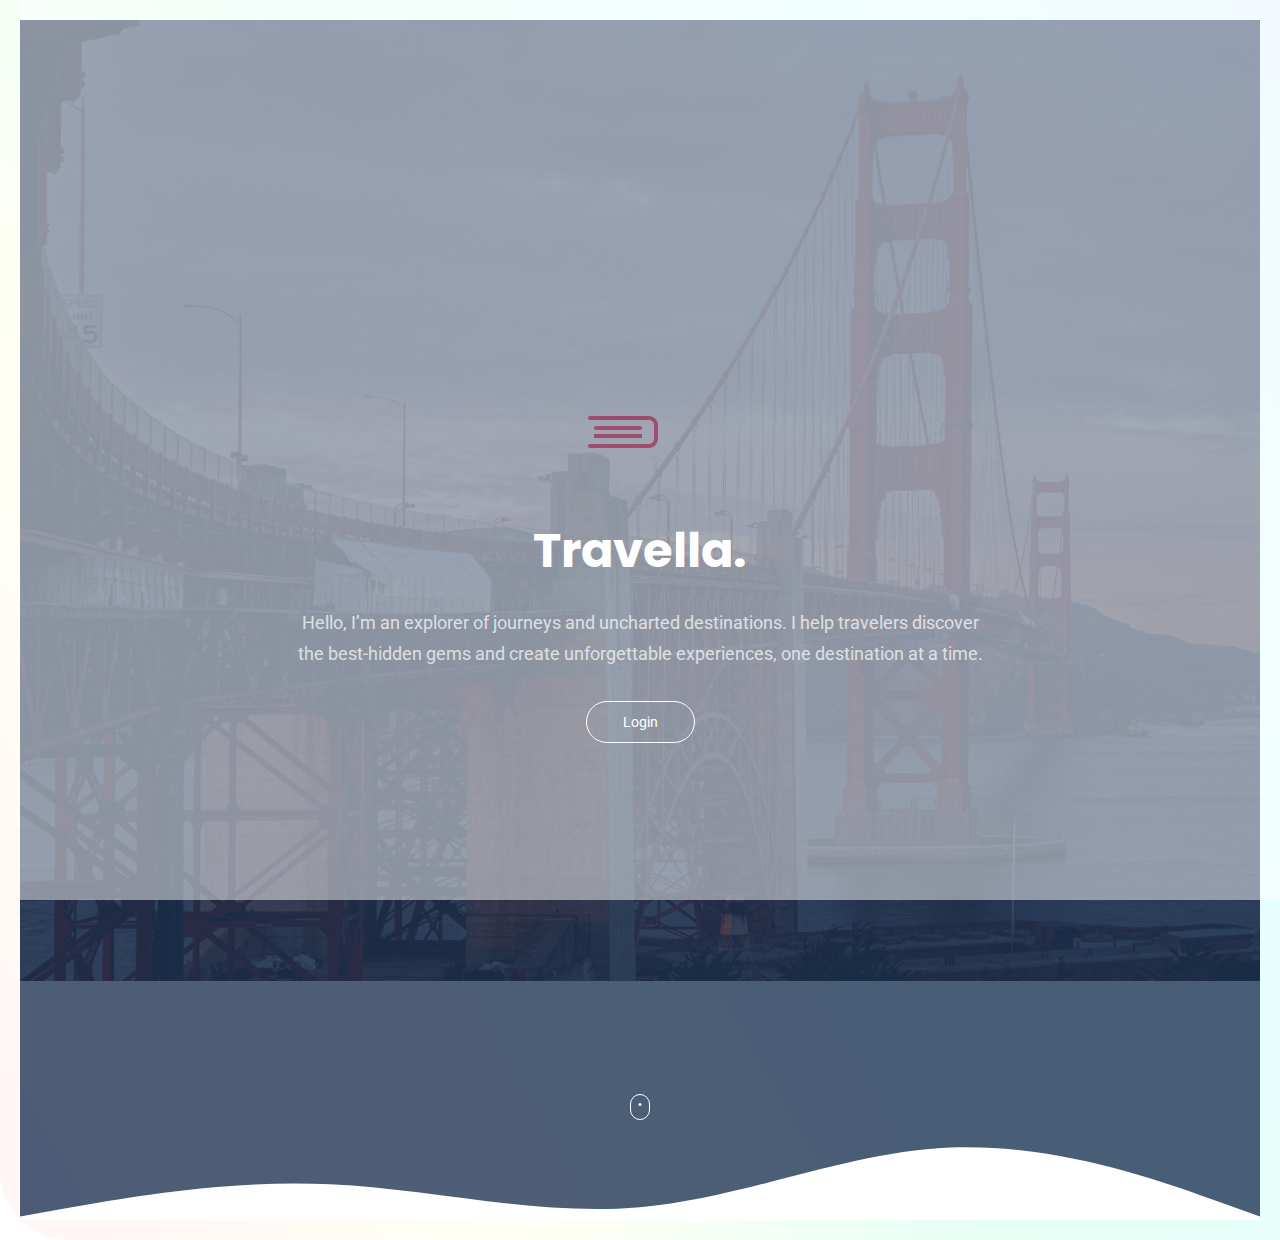
==== commit 109fe81d: "wait" ====
--- a/flask2/templates/index.html
+++ b/flask2/templates/index.html
@@ -2,7 +2,7 @@
 <html lang="en-US">
 <head>
     <meta http-equiv="Content-Type" content="text/html; charset=UTF-8">
-    <title>Katen - Minimal Blog & Magazine HTML Theme</title>
+    <title>Travella</title>
     <meta name="description" content="Katen - Minimal Blog & Magazine HTML Theme">
     <meta name="viewport" content="width=device-width, initial-scale=1, maximum-scale=1">
     <link rel="shortcut icon" type="image/x-icon" href="../static/images/icon.png">
@@ -62,7 +62,7 @@
         <!-- Call to Action -->
         <div class="cta text-center">
             <h2 class="mt-0 mb-4">Travella.</h2>
-            <p class="mt-0 mb-4">Hello, I’m a content writer who is fascinated by content fashion, celebrity and lifestyle. She helps clients bring the right content to the right people.</p>
+            <p class="mt-0 mb-4">Hello, I’m an explorer of journeys and uncharted destinations. I help travelers discover the best-hidden gems and create unforgettable experiences, one destination at a time.</p>
             <button onclick="showLoginForm()" class="btn btn-light mt-2">Login</button>
         </div>
     </div>
--- a/flask2/static/css/style.css
+++ b/flask2/static/css/style.css
@@ -38,7 +38,9 @@
 
 body {
   font-family: 'Poppins', Arial, sans-serif;
-  background: linear-gradient(135deg, #ffffff, #ffffff);
+  background: url(../images/backg.png) no-repeat top left;
+  background-size: cover;
+  /* background: linear-gradient(135deg, #ffffff, #ffffff); */
   margin: 0;
   padding: 20px;
 }
@@ -47,7 +49,8 @@
   display: flex;
   justify-content: center;
   gap: 15px;
-  margin-bottom: 30px;
+  margin-bottom: 50px;
+  margin-top: 40px;
 }
 
 .category-buttons button {
@@ -200,6 +203,30 @@
   cursor: pointer;
 }
 
+#btn-logout {
+  color: #8F9BAD;
+  font-size: 13px;
+  border: solid 1px #EBEBEB;
+  text-decoration: none;
+  -webkit-border-radius: 25px;
+  -moz-border-radius: 25px;
+  border-radius: 25px;
+  padding: 6px 20px;
+  z-index: 4;
+  -webkit-transition: all 0.3s ease-in-out;
+  -moz-transition: all 0.3s ease-in-out;
+  transition: all 0.3s ease-in-out;
+}
+#btn-logout i {
+  font-size: 11px;
+  vertical-align: middle;
+  margin-right: 10px;
+}
+
+#btn-logout:hover {
+  color: #FE4F70;
+  border-color: #FE4F70;
+}
 
 
 
@@ -2649,6 +2676,7 @@
 }
 
 /* === Form Control === */
+
 .form-control {
   display: block;
   border-radius: 25px;
